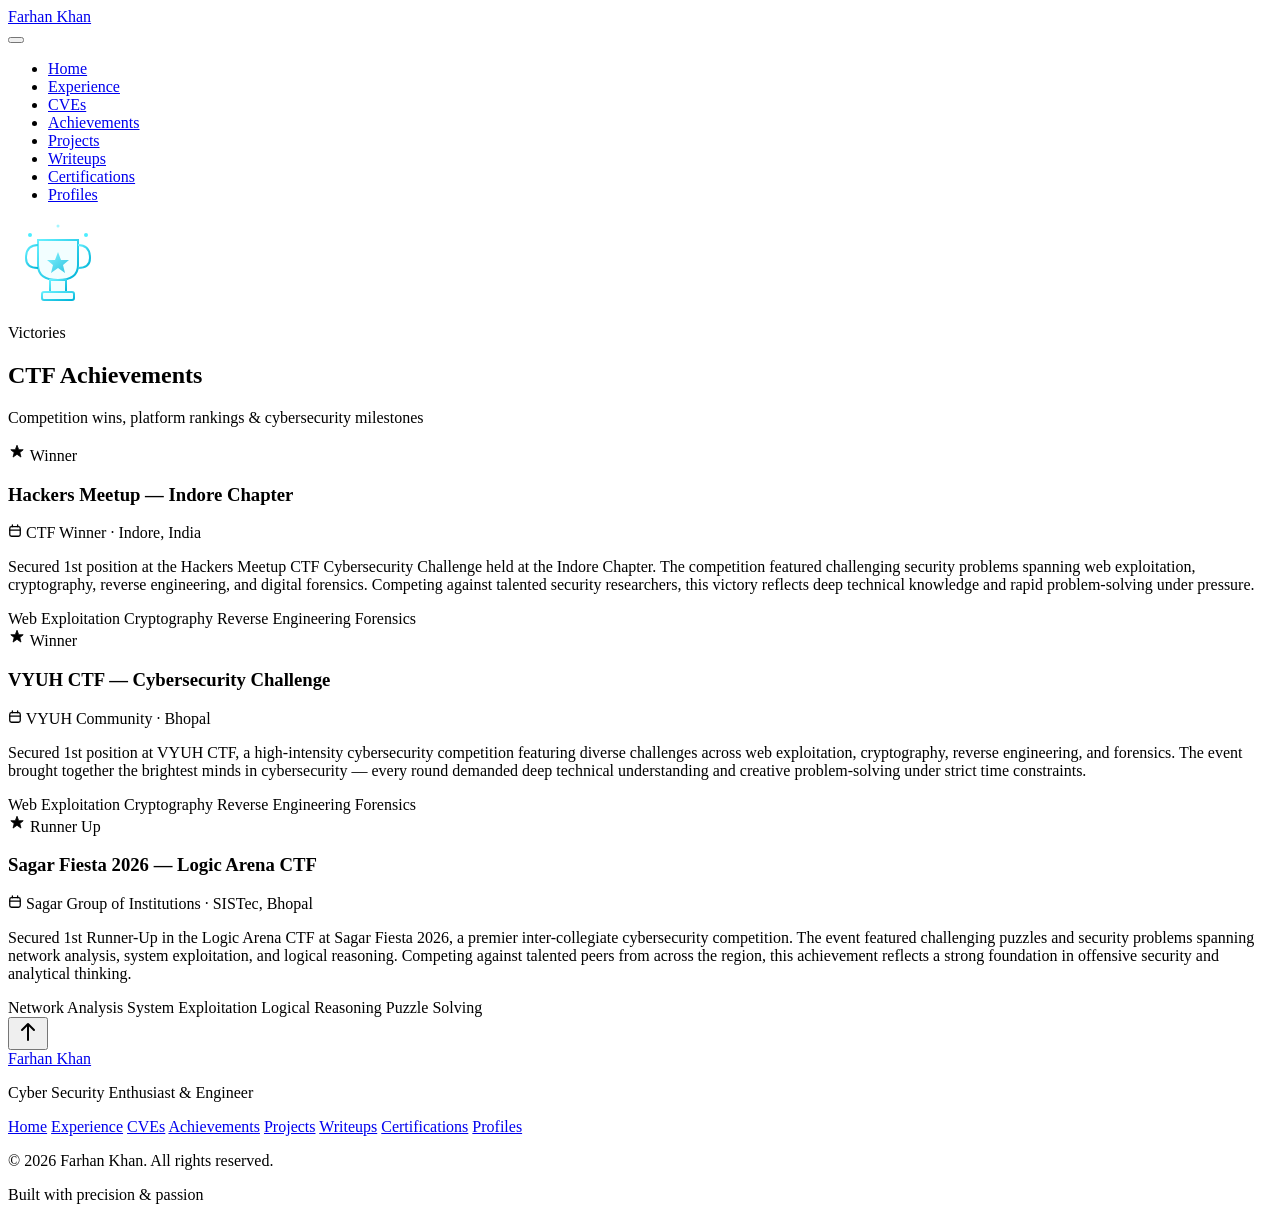
==== pages/achievements/index.html @ 5c95a3a1 "Update index.html" ====
<!DOCTYPE html>
<html lang="en">
<head>
    <meta charset="UTF-8" />
    <meta name="viewport" content="width=device-width, initial-scale=1.0, maximum-scale=1.0, user-scalable=no" />
    <meta http-equiv="X-UA-Compatible" content="IE=edge" />

    <title>CTF Achievements — Farhan Khan | Competition Wins & Rankings</title>

    <meta name="description" content="CTF achievements of Farhan Khan — Winner at Hackers Meetup Indore, Winner at VYUH CTF, 1st Runner-Up at Sagar Fiesta, and Top 1% globally on TryHackMe." />
    <meta name="keywords" content="Farhan Khan CTF, CTF Winner, Hackers Meetup Indore, VYUH CTF, Sagar Fiesta, TryHackMe Top 1%, Capture The Flag, Cybersecurity Competitions" />
    <meta name="author" content="Farhan Khan" />
    <meta name="robots" content="index, follow, max-image-preview:large" />
    <meta name="theme-color" content="#0a0c10" />
    <link rel="canonical" href="https://farhancyber.vercel.app/pages/achievements/index.html" />

    <meta name="google-site-verification" content="HPqX77JCVCDljvpo2hwEBUbDxG0lb0wrPHe-5Ck4r94" />
    <link rel="icon" type="image/x-icon" href="/favicon.ico" />

    <meta property="og:type" content="website" />
    <meta property="og:site_name" content="Farhan Khan — Cyber Security Enthusiast" />
    <meta property="og:locale" content="en_IN" />
    <meta property="og:title" content="CTF Achievements — Farhan Khan" />
    <meta property="og:description" content="Winner at Hackers Meetup Indore. Winner at VYUH CTF. 1st Runner-Up at Sagar Fiesta. Top 1% on TryHackMe." />
    <meta property="og:url" content="https://farhancyber.vercel.app/pages/achievements/index.html" />
    <meta property="og:image" content="https://farhancyber.vercel.app/profiles.gif" />

    <meta name="twitter:card" content="summary_large_image" />
    <meta name="twitter:title" content="CTF Achievements — Farhan Khan" />
    <meta name="twitter:description" content="Multiple CTF wins and Top 1% global ranking on TryHackMe." />
    <meta name="twitter:image" content="https://farhancyber.vercel.app/profiles.gif" />

    <link rel="preconnect" href="https://fonts.googleapis.com" />
    <link rel="preconnect" href="https://fonts.gstatic.com" crossorigin />
    <link href="https://fonts.googleapis.com/css2?family=Inter:ital,opsz,wght@0,14..32,100..900;1,14..32,100..900&family=Orbitron:wght@400;500;600;700;800;900&display=swap" rel="stylesheet" />

    <script type="application/ld+json">
    {
      "@context": "https://schema.org",
      "@type": "Person",
      "name": "Farhan Khan",
      "url": "https://farhancyber.vercel.app/",
      "award": [
        "Winner — Hackers Meetup Indore CTF",
        "Winner — VYUH CTF",
        "1st Runner-Up — Sagar Fiesta Logic Arena CTF",
        "Top 1% globally — TryHackMe"
      ]
    }
    </script>

    <link rel="stylesheet" href="style.css" />
</head>
<body>

    <nav class="navbar" role="navigation" aria-label="Main navigation">
        <div class="nav-container">
            <div class="nav-brand">
                <a href="../../index.html"><span>Farhan Khan</span></a>
            </div>

            <button class="nav-toggle" aria-label="Toggle navigation menu" aria-expanded="false">
                <span class="hamburger-line"></span>
                <span class="hamburger-line"></span>
                <span class="hamburger-line"></span>
            </button>

            <ul class="nav-links">
                <li><a href="../../index.html">Home</a></li>
                <li><a href="../experience/index.html">Experience</a></li>
                <li><a href="../cves/index.html">CVEs</a></li>
                <li><a href="../achievements/index.html" class="active">Achievements</a></li>
                <li><a href="../projects/index.html">Projects</a></li>
                <li><a href="../writeups/index.html">Writeups</a></li>
                <li><a href="../certifications/index.html">Certifications</a></li>
                <li><a href="../profiles/index.html">Profiles</a></li>
            </ul>
        </div>
    </nav>

    <main>
        <section class="section achievements-page-section" id="achievementsTop">
            <div class="wavy-background">
                <div class="wave wave-1"></div>
                <div class="wave wave-2"></div>
                <div class="wave wave-3"></div>
                <div class="wave wave-4"></div>
                <div class="wave wave-5"></div>
            </div>

            <div class="particles-container">
                <div class="particle p1"></div>
                <div class="particle p2"></div>
                <div class="particle p3"></div>
                <div class="particle p4"></div>
                <div class="particle p5"></div>
                <div class="particle p6"></div>
            </div>

            <div class="grid-overlay"></div>

            <div class="container">
                <div class="achievements-hero">
                    <div class="hero-icon-wrap">
                        <svg width="100" height="100" viewBox="0 0 100 100" fill="none">
                            <defs>
                                <linearGradient id="trophyGrad" x1="0%" y1="0%" x2="100%" y2="100%">
                                    <stop offset="0%" stop-color="#66f0ff"/>
                                    <stop offset="100%" stop-color="#00b4d8"/>
                                </linearGradient>
                            </defs>

                            <path d="M30 20 L30 45 Q30 60 50 60 Q70 60 70 45 L70 20 Z"
                                  stroke="url(#trophyGrad)" stroke-width="2" fill="rgba(0,229,255,0.05)"/>

                            <path d="M30 25 Q18 25 18 38 Q18 48 30 48" stroke="url(#trophyGrad)" stroke-width="2" fill="none"/>
                            <path d="M70 25 Q82 25 82 38 Q82 48 70 48" stroke="url(#trophyGrad)" stroke-width="2" fill="none"/>

                            <rect x="42" y="60" width="16" height="12" stroke="url(#trophyGrad)" stroke-width="2" fill="rgba(0,229,255,0.05)"/>
                            <rect x="34" y="72" width="32" height="8" rx="2" stroke="url(#trophyGrad)" stroke-width="2" fill="rgba(0,229,255,0.05)"/>

                            <path d="M50 32 L53 40 L61 40 L55 45 L57 53 L50 48 L43 53 L45 45 L39 40 L47 40 Z"
                                  fill="url(#trophyGrad)" opacity="0.8"/>

                            <circle cx="22" cy="15" r="2" fill="#00e5ff" opacity="0.7"/>
                            <circle cx="78" cy="15" r="2" fill="#00e5ff" opacity="0.7"/>
                            <circle cx="50" cy="6" r="1.5" fill="#66f0ff" opacity="0.6"/>
                        </svg>
                        <div class="hero-ring"></div>
                        <div class="hero-ring hero-ring-2"></div>
                    </div>
                </div>

                <div class="section-header reveal-on-scroll">
                    <span class="section-tag">Victories</span>
                    <h2>CTF Achievements</h2>
                    <p>Competition wins, platform rankings &amp; cybersecurity milestones</p>
                </div>

                <div class="achievements-list">

                    <div class="achievement-card reveal-achievement">
                        <div class="card-orb"></div>

                        <div class="achievement-content">
                            <div class="rank-badge-inline">
                                <svg width="18" height="18" viewBox="0 0 32 32" fill="none">
                                    <path d="M16 4L19 12L27 12L21 17L23 25L16 20L9 25L11 17L5 12L13 12L16 4Z" fill="currentColor" stroke="currentColor" stroke-width="1.5"/>
                                </svg>
                                <span>Winner</span>
                            </div>
                            <h3 class="ach-title">Hackers Meetup — Indore Chapter</h3>
                            <p class="ach-event">
                                <svg width="14" height="14" viewBox="0 0 16 16" fill="none">
                                    <rect x="2" y="3" width="12" height="11" rx="2" stroke="currentColor" stroke-width="1.5"/>
                                    <path d="M5 1V3M11 1V3M2 7H14" stroke="currentColor" stroke-width="1.5" stroke-linecap="round"/>
                                </svg>
                                CTF Winner · Indore, India
                            </p>
                            <p class="ach-description">
                                Secured 1st position at the Hackers Meetup CTF Cybersecurity Challenge held at the Indore Chapter. The competition featured challenging security problems spanning web exploitation, cryptography, reverse engineering, and digital forensics. Competing against talented security researchers, this victory reflects deep technical knowledge and rapid problem-solving under pressure.
                            </p>
                            <div class="ach-tags">
                                <span>Web Exploitation</span>
                                <span>Cryptography</span>
                                <span>Reverse Engineering</span>
                                <span>Forensics</span>
                            </div>
                        </div>

                        <div class="ach-glow"></div>
                    </div>

                    <div class="achievement-card reveal-achievement">
                        <div class="card-orb"></div>

                        <div class="achievement-content">
                            <div class="rank-badge-inline">
                                <svg width="18" height="18" viewBox="0 0 32 32" fill="none">
                                    <path d="M16 4L19 12L27 12L21 17L23 25L16 20L9 25L11 17L5 12L13 12L16 4Z" fill="currentColor" stroke="currentColor" stroke-width="1.5"/>
                                </svg>
                                <span>Winner</span>
                            </div>
                            <h3 class="ach-title">VYUH CTF — Cybersecurity Challenge</h3>
                            <p class="ach-event">
                                <svg width="14" height="14" viewBox="0 0 16 16" fill="none">
                                    <rect x="2" y="3" width="12" height="11" rx="2" stroke="currentColor" stroke-width="1.5"/>
                                    <path d="M5 1V3M11 1V3M2 7H14" stroke="currentColor" stroke-width="1.5" stroke-linecap="round"/>
                                </svg>
                                VYUH Community · Bhopal
                            </p>
                            <p class="ach-description">
                                Secured 1st position at VYUH CTF, a high-intensity cybersecurity competition featuring diverse challenges across web exploitation, cryptography, reverse engineering, and forensics. The event brought together the brightest minds in cybersecurity — every round demanded deep technical understanding and creative problem-solving under strict time constraints.
                            </p>
                            <div class="ach-tags">
                                <span>Web Exploitation</span>
                                <span>Cryptography</span>
                                <span>Reverse Engineering</span>
                                <span>Forensics</span>
                            </div>
                        </div>

                        <div class="ach-glow"></div>
                    </div>

                    <div class="achievement-card reveal-achievement">
                        <div class="card-orb"></div>

                        <div class="achievement-content">
                            <div class="rank-badge-inline">
                                <svg width="18" height="18" viewBox="0 0 32 32" fill="none">
                                    <path d="M16 4L19 12L27 12L21 17L23 25L16 20L9 25L11 17L5 12L13 12L16 4Z" fill="currentColor" stroke="currentColor" stroke-width="1.5"/>
                                </svg>
                                <span>Runner Up</span>
                            </div>
                            <h3 class="ach-title">Sagar Fiesta 2026 — Logic Arena CTF</h3>
                            <p class="ach-event">
                                <svg width="14" height="14" viewBox="0 0 16 16" fill="none">
                                    <rect x="2" y="3" width="12" height="11" rx="2" stroke="currentColor" stroke-width="1.5"/>
                                    <path d="M5 1V3M11 1V3M2 7H14" stroke="currentColor" stroke-width="1.5" stroke-linecap="round"/>
                                </svg>
                                Sagar Group of Institutions · SISTec, Bhopal
                            </p>
                            <p class="ach-description">
                                Secured 1st Runner-Up in the Logic Arena CTF at Sagar Fiesta 2026, a premier inter-collegiate cybersecurity competition. The event featured challenging puzzles and security problems spanning network analysis, system exploitation, and logical reasoning. Competing against talented peers from across the region, this achievement reflects a strong foundation in offensive security and analytical thinking.
                            </p>
                            <div class="ach-tags">
                                <span>Network Analysis</span>
                                <span>System Exploitation</span>
                                <span>Logical Reasoning</span>
                                <span>Puzzle Solving</span>
                            </div>
                        </div>

                        <div class="ach-glow"></div>
                    </div>

                </div>
            </div>
        </section>
    </main>

    <button class="back-to-top" id="backToTop" aria-label="Back to top">
        <svg width="24" height="24" viewBox="0 0 24 24" fill="none">
            <path d="M12 4L12 20M12 4L6 10M12 4L18 10" stroke="currentColor" stroke-width="2" stroke-linecap="round" stroke-linejoin="round"/>
        </svg>
    </button>

    <footer class="footer">
        <div class="container">
            <div class="footer-content">
                <div class="footer-brand">
                    <a href="../../index.html"><span>Farhan Khan</span></a>
                    <p>Cyber Security Enthusiast &amp; Engineer</p>
                </div>

                <nav class="footer-nav" aria-label="Footer navigation">
                    <a href="../../index.html">Home</a>
                    <a href="../experience/index.html">Experience</a>
                    <a href="../cves/index.html">CVEs</a>
                    <a href="../achievements/index.html">Achievements</a>
                    <a href="../projects/index.html">Projects</a>
                    <a href="../writeups/index.html">Writeups</a>
                    <a href="../certifications/index.html">Certifications</a>
                    <a href="../profiles/index.html">Profiles</a>
                </nav>

                <div class="footer-bottom">
                    <p>&copy; 2026 Farhan Khan. All rights reserved.</p>
                    <p>Built with precision &amp; passion</p>
                </div>
            </div>
        </div>
    </footer>

    <script src="script.js"></script>
</body>
</html>
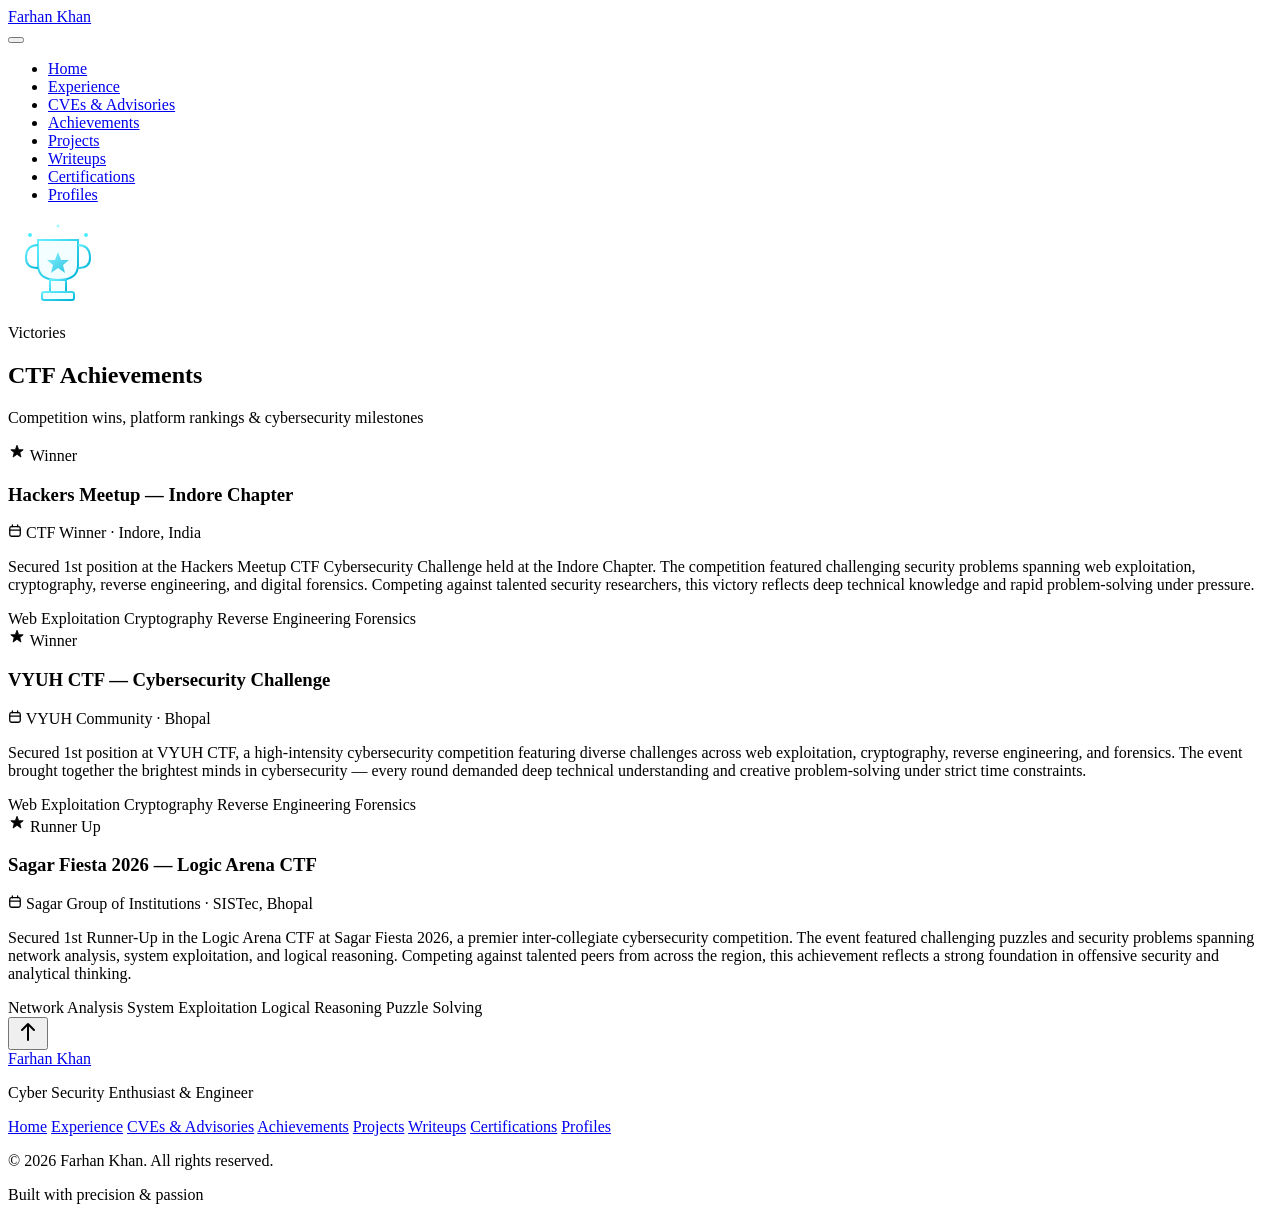
==== commit b9c37472: "Update index.html" ====
--- a/pages/achievements/index.html
+++ b/pages/achievements/index.html
@@ -68,7 +68,7 @@
             <ul class="nav-links">
                 <li><a href="../../index.html">Home</a></li>
                 <li><a href="../experience/index.html">Experience</a></li>
-                <li><a href="../cves/index.html">CVEs</a></li>
+                <li><a href="../cves/index.html">CVEs &amp; Advisories</a></li>
                 <li><a href="../achievements/index.html" class="active">Achievements</a></li>
                 <li><a href="../projects/index.html">Projects</a></li>
                 <li><a href="../writeups/index.html">Writeups</a></li>
@@ -257,7 +257,7 @@
                 <nav class="footer-nav" aria-label="Footer navigation">
                     <a href="../../index.html">Home</a>
                     <a href="../experience/index.html">Experience</a>
-                    <a href="../cves/index.html">CVEs</a>
+                    <a href="../cves/index.html">CVEs &amp; Advisories</a>
                     <a href="../achievements/index.html">Achievements</a>
                     <a href="../projects/index.html">Projects</a>
                     <a href="../writeups/index.html">Writeups</a>
@@ -275,4 +275,4 @@
 
     <script src="script.js"></script>
 </body>
-</html>
+</html>
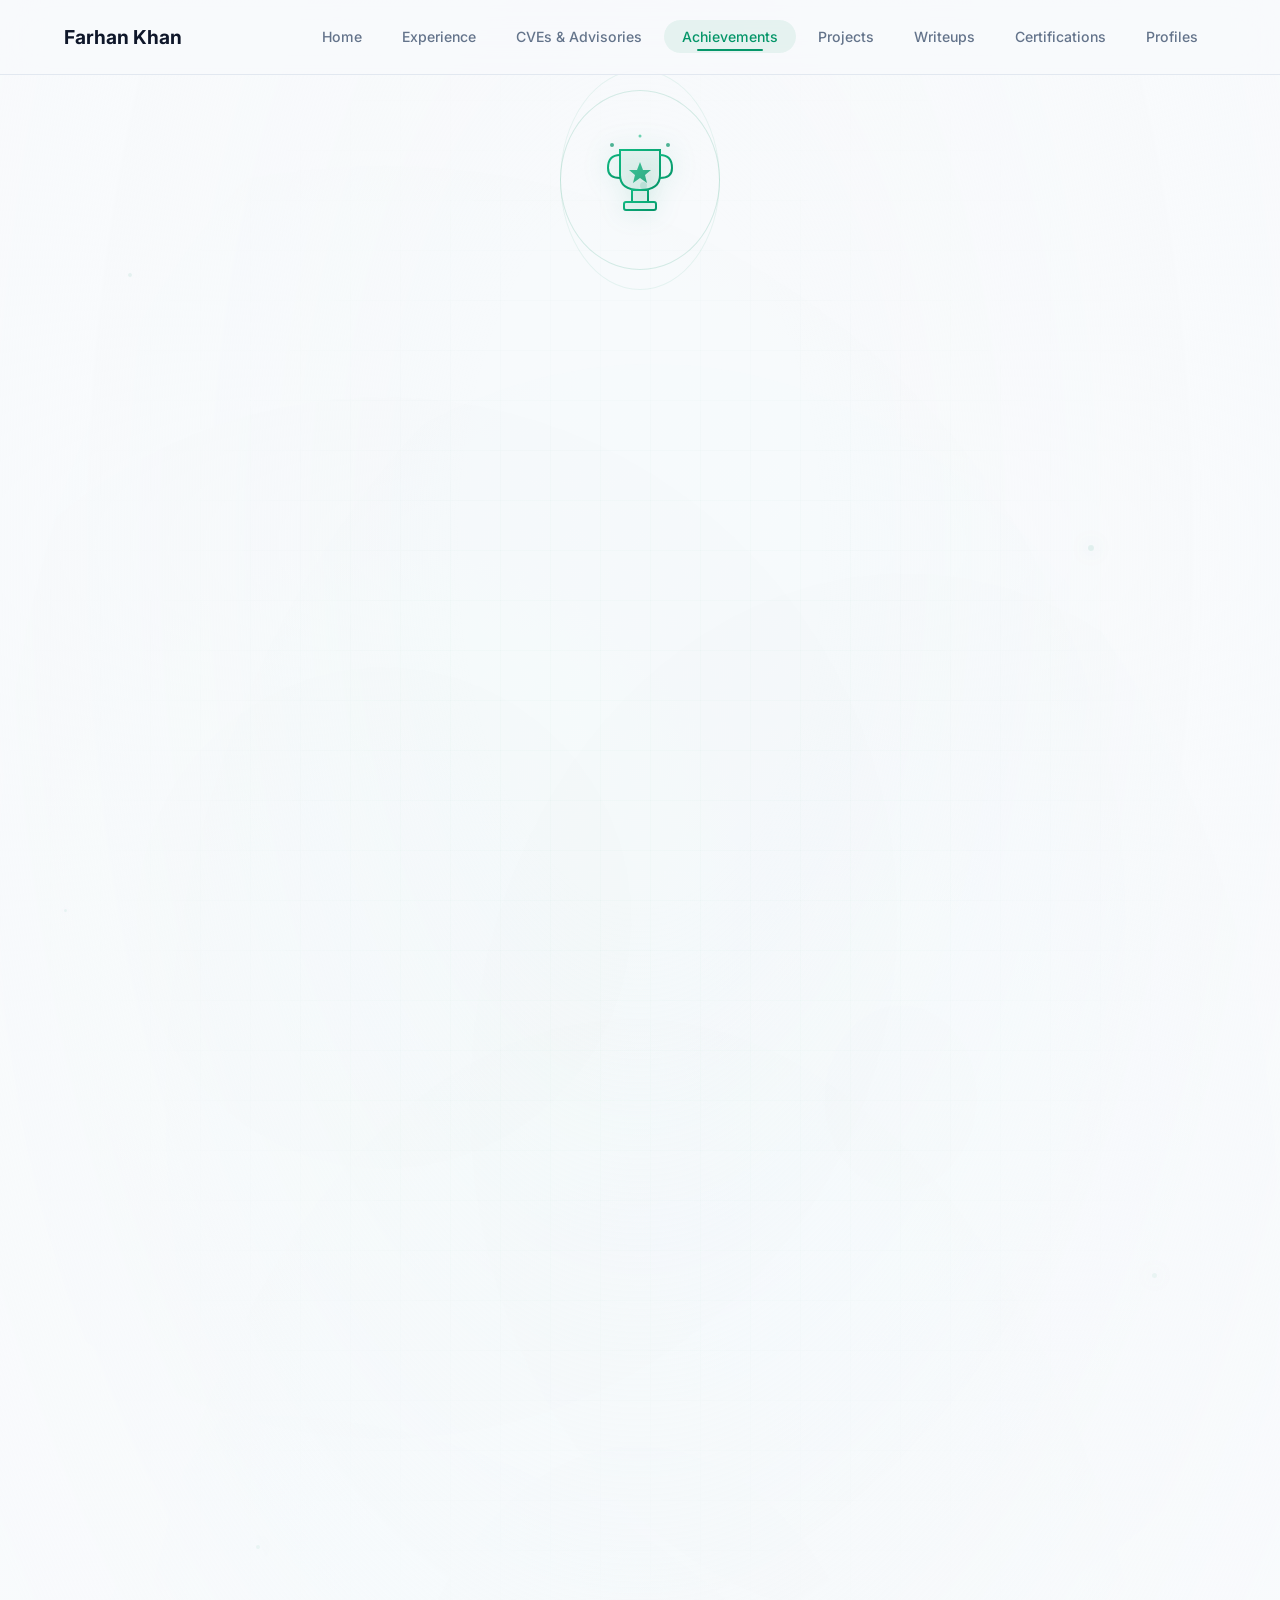
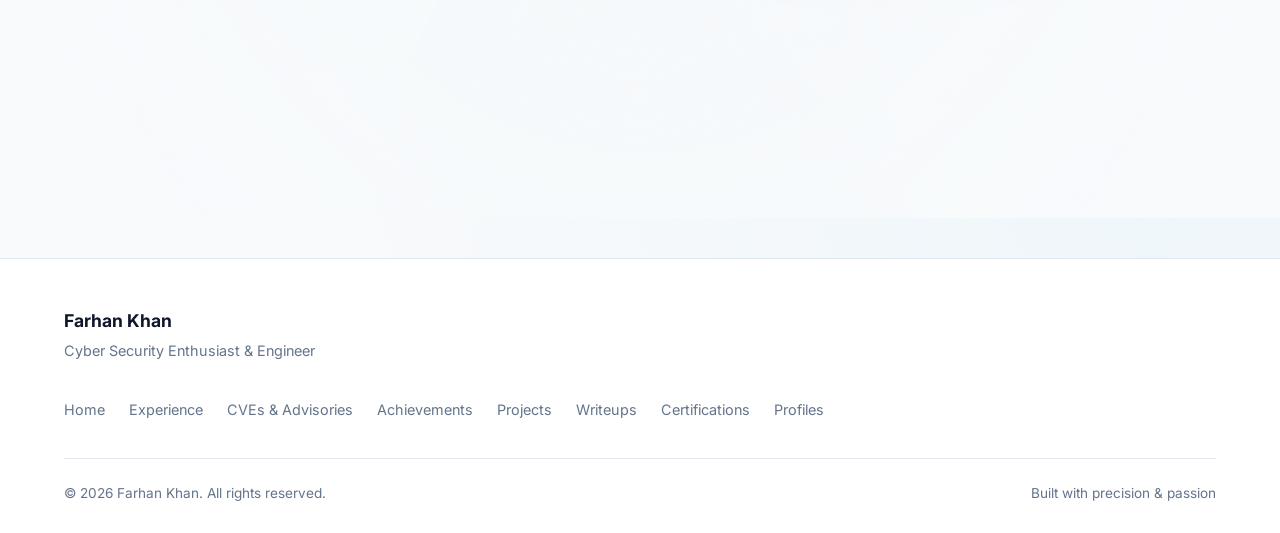
==== commit 023c94d3: "Update index.html" ====
--- a/pages/achievements/index.html
+++ b/pages/achievements/index.html
@@ -11,7 +11,7 @@
     <meta name="keywords" content="Farhan Khan CTF, CTF Winner, Hackers Meetup Indore, VYUH CTF, Sagar Fiesta, TryHackMe Top 1%, Capture The Flag, Cybersecurity Competitions" />
     <meta name="author" content="Farhan Khan" />
     <meta name="robots" content="index, follow, max-image-preview:large" />
-    <meta name="theme-color" content="#0a0c10" />
+    <meta name="theme-color" content="#f8fafc" />
     <link rel="canonical" href="https://farhancyber.vercel.app/pages/achievements/index.html" />
 
     <meta name="google-site-verification" content="HPqX77JCVCDljvpo2hwEBUbDxG0lb0wrPHe-5Ck4r94" />
@@ -105,26 +105,26 @@
                         <svg width="100" height="100" viewBox="0 0 100 100" fill="none">
                             <defs>
                                 <linearGradient id="trophyGrad" x1="0%" y1="0%" x2="100%" y2="100%">
-                                    <stop offset="0%" stop-color="#66f0ff"/>
-                                    <stop offset="100%" stop-color="#00b4d8"/>
+                                    <stop offset="0%" stop-color="#10b981"/>
+                                    <stop offset="100%" stop-color="#059669"/>
                                 </linearGradient>
                             </defs>
 
                             <path d="M30 20 L30 45 Q30 60 50 60 Q70 60 70 45 L70 20 Z"
-                                  stroke="url(#trophyGrad)" stroke-width="2" fill="rgba(0,229,255,0.05)"/>
+                                  stroke="url(#trophyGrad)" stroke-width="2" fill="rgba(5,150,105,0.05)"/>
 
                             <path d="M30 25 Q18 25 18 38 Q18 48 30 48" stroke="url(#trophyGrad)" stroke-width="2" fill="none"/>
                             <path d="M70 25 Q82 25 82 38 Q82 48 70 48" stroke="url(#trophyGrad)" stroke-width="2" fill="none"/>
 
-                            <rect x="42" y="60" width="16" height="12" stroke="url(#trophyGrad)" stroke-width="2" fill="rgba(0,229,255,0.05)"/>
-                            <rect x="34" y="72" width="32" height="8" rx="2" stroke="url(#trophyGrad)" stroke-width="2" fill="rgba(0,229,255,0.05)"/>
+                            <rect x="42" y="60" width="16" height="12" stroke="url(#trophyGrad)" stroke-width="2" fill="rgba(5,150,105,0.05)"/>
+                            <rect x="34" y="72" width="32" height="8" rx="2" stroke="url(#trophyGrad)" stroke-width="2" fill="rgba(5,150,105,0.05)"/>
 
                             <path d="M50 32 L53 40 L61 40 L55 45 L57 53 L50 48 L43 53 L45 45 L39 40 L47 40 Z"
                                   fill="url(#trophyGrad)" opacity="0.8"/>
 
-                            <circle cx="22" cy="15" r="2" fill="#00e5ff" opacity="0.7"/>
-                            <circle cx="78" cy="15" r="2" fill="#00e5ff" opacity="0.7"/>
-                            <circle cx="50" cy="6" r="1.5" fill="#66f0ff" opacity="0.6"/>
+                            <circle cx="22" cy="15" r="2" fill="#059669" opacity="0.7"/>
+                            <circle cx="78" cy="15" r="2" fill="#059669" opacity="0.7"/>
+                            <circle cx="50" cy="6" r="1.5" fill="#10b981" opacity="0.6"/>
                         </svg>
                         <div class="hero-ring"></div>
                         <div class="hero-ring hero-ring-2"></div>
@@ -241,9 +241,12 @@
     </main>
 
     <button class="back-to-top" id="backToTop" aria-label="Back to top">
-        <svg width="24" height="24" viewBox="0 0 24 24" fill="none">
-            <path d="M12 4L12 20M12 4L6 10M12 4L18 10" stroke="currentColor" stroke-width="2" stroke-linecap="round" stroke-linejoin="round"/>
-        </svg>
+        <span class="btt-icon">
+            <svg width="22" height="22" viewBox="0 0 24 24" fill="none">
+                <path d="M12 19V5M12 5L5 12M12 5L19 12" stroke="currentColor" stroke-width="2.5" stroke-linecap="round" stroke-linejoin="round"/>
+            </svg>
+        </span>
+        <span class="btt-glow"></span>
     </button>
 
     <footer class="footer">
--- a/pages/achievements/style.css
+++ b/pages/achievements/style.css
@@ -0,0 +1,795 @@
+:root {
+    --color-primary: #059669;
+    --color-primary-dark: #047857;
+    --color-primary-light: #10b981;
+
+    --color-bg: #f8fafc;
+    --color-bg-card: #ffffff;
+    --color-bg-elevated: #f1f5f9;
+
+    --color-text: #0f172a;
+    --color-text-muted: #64748b;
+    --color-text-dim: #94a3b8;
+
+    --color-border: #e2e8f0;
+    --color-border-hover: #059669;
+
+    --font-family: 'Inter', -apple-system, BlinkMacSystemFont, 'Segoe UI', Roboto, sans-serif;
+    --font-display: 'Orbitron', 'Inter', monospace;
+
+    --ease-smooth: cubic-bezier(0.34, 1.56, 0.64, 1);
+    --ease-out-slow: cubic-bezier(0.16, 1, 0.3, 1);
+    --ease-out-smooth: cubic-bezier(0.25, 0.46, 0.45, 0.94);
+
+    --duration-slow: 1s;
+    --duration-medium: 0.6s;
+
+    --shadow-card: 0 2px 12px rgba(15, 23, 42, 0.04);
+    --shadow-hover: 0 12px 56px rgba(5, 150, 105, 0.12);
+}
+
+html, body {
+    overflow-x: hidden !important;
+    width: 100% !important;
+    max-width: 100% !important;
+    position: relative;
+}
+
+* { margin: 0; padding: 0; box-sizing: border-box; max-width: 100%; }
+*:focus { outline: none; }
+*:focus-visible { outline: 2px solid var(--color-primary); outline-offset: 2px; }
+*:active, *:focus, *:visited,
+a:active, a:focus, button:active, button:focus {
+    -webkit-tap-highlight-color: transparent !important;
+    outline: none !important;
+}
+
+html { scroll-behavior: smooth; scroll-padding-top: 80px; }
+
+body {
+    font-family: var(--font-family);
+    background: var(--color-bg);
+    color: var(--color-text);
+    line-height: 1.6;
+    -webkit-font-smoothing: antialiased;
+    -moz-osx-font-smoothing: grayscale;
+    overflow-x: hidden !important;
+    width: 100% !important;
+    max-width: 100vw !important;
+    background-image:
+        radial-gradient(ellipse at 10% 20%, rgba(5, 150, 105, 0.04) 0%, transparent 50%),
+        radial-gradient(ellipse at 90% 80%, rgba(8, 145, 178, 0.04) 0%, transparent 50%);
+}
+
+::selection { background: var(--color-primary); color: #ffffff; }
+
+::-webkit-scrollbar { width: 8px; height: 8px; }
+::-webkit-scrollbar-track { background: var(--color-bg); }
+::-webkit-scrollbar-thumb { background: var(--color-primary); border-radius: 4px; }
+::-webkit-scrollbar-thumb:hover { background: var(--color-primary-dark); }
+
+.achievements-page-section {
+    position: relative;
+    padding-top: 130px;
+    min-height: 100vh;
+    overflow: hidden;
+    background: var(--color-bg);
+}
+
+.wavy-background {
+    position: absolute;
+    inset: 0;
+    pointer-events: none;
+    z-index: 0;
+    overflow: hidden;
+}
+
+.wave {
+    position: absolute;
+    width: 200%;
+    height: 100%;
+    opacity: 0.15;
+    border-radius: 50%;
+    animation: waveFloat 25s ease-in-out infinite;
+    will-change: transform;
+}
+
+.wave-1 { top: 0%; background: radial-gradient(ellipse at 30% 50%, rgba(5, 150, 105, 0.08), transparent 60%); animation-duration: 22s; transform: rotate(-2deg); }
+.wave-2 { top: 20%; background: radial-gradient(ellipse at 70% 40%, rgba(8, 145, 178, 0.06), transparent 60%); animation-duration: 28s; animation-delay: -6s; transform: rotate(1.5deg); }
+.wave-3 { top: 45%; background: radial-gradient(ellipse at 50% 60%, rgba(5, 150, 105, 0.05), transparent 60%); animation-duration: 20s; animation-delay: -12s; transform: rotate(-1deg); }
+.wave-4 { top: 65%; background: radial-gradient(ellipse at 20% 70%, rgba(8, 145, 178, 0.04), transparent 60%); animation-duration: 26s; animation-delay: -18s; transform: rotate(2deg); }
+.wave-5 { top: 85%; background: radial-gradient(ellipse at 80% 80%, rgba(5, 150, 105, 0.03), transparent 60%); animation-duration: 30s; animation-delay: -24s; transform: rotate(-1.5deg); }
+
+@keyframes waveFloat {
+    0%, 100% { transform: translateX(0) scaleY(1); opacity: 0.12; }
+    25% { transform: translateX(-15%) scaleY(1.03); opacity: 0.18; }
+    50% { transform: translateX(-30%) scaleY(1); opacity: 0.12; }
+    75% { transform: translateX(-15%) scaleY(0.97); opacity: 0.08; }
+}
+
+.particles-container {
+    position: absolute;
+    inset: 0;
+    pointer-events: none;
+    z-index: 0;
+    overflow: hidden;
+}
+
+.particle {
+    position: absolute;
+    border-radius: 50%;
+    background: rgba(5, 150, 105, 0.15);
+    box-shadow: 0 0 20px rgba(5, 150, 105, 0.3);
+    animation: particleFloat 20s ease-in-out infinite;
+    will-change: transform;
+}
+
+.p1 { width: 4px; height: 4px; top: 15%; left: 10%; animation-duration: 18s; }
+.p2 { width: 6px; height: 6px; top: 30%; left: 85%; animation-duration: 22s; animation-delay: -4s; }
+.p3 { width: 3px; height: 3px; top: 50%; left: 5%; animation-duration: 14s; animation-delay: -8s; }
+.p4 { width: 5px; height: 5px; top: 70%; left: 90%; animation-duration: 20s; animation-delay: -12s; }
+.p5 { width: 4px; height: 4px; top: 85%; left: 20%; animation-duration: 16s; animation-delay: -2s; }
+.p6 { width: 7px; height: 7px; top: 10%; left: 50%; animation-duration: 24s; animation-delay: -6s; }
+
+@keyframes particleFloat {
+    0%, 100% { transform: translate(0, 0) scale(1); opacity: 0.3; }
+    25% { transform: translate(30px, -40px) scale(1.2); opacity: 0.6; }
+    50% { transform: translate(-20px, -80px) scale(0.8); opacity: 0.2; }
+    75% { transform: translate(40px, -30px) scale(1.1); opacity: 0.5; }
+}
+
+.grid-overlay {
+    position: absolute;
+    inset: 0;
+    background-image:
+        linear-gradient(rgba(5, 150, 105, 0.03) 1px, transparent 1px),
+        linear-gradient(90deg, rgba(5, 150, 105, 0.03) 1px, transparent 1px);
+    background-size: 50px 50px;
+    pointer-events: none;
+    z-index: 0;
+    opacity: 0.6;
+    mask-image: radial-gradient(ellipse at center, black 30%, transparent 80%);
+    -webkit-mask-image: radial-gradient(ellipse at center, black 30%, transparent 80%);
+}
+
+.achievements-page-section::after {
+    content: '';
+    position: absolute;
+    inset: 0;
+    background: radial-gradient(ellipse at 50% 30%, transparent 20%, rgba(248, 250, 252, 0.85) 90%);
+    pointer-events: none;
+    z-index: 0;
+}
+
+.container {
+    max-width: 1200px;
+    margin: 0 auto;
+    padding: 0 24px;
+    width: 100%;
+    position: relative;
+    z-index: 1;
+}
+
+.section {
+    padding: 100px 0;
+    width: 100%;
+    position: relative;
+}
+
+.section-header { text-align: center; margin-bottom: 60px; }
+
+.section-tag {
+    display: inline-block;
+    font-family: var(--font-display);
+    font-size: 0.75rem;
+    font-weight: 700;
+    text-transform: uppercase;
+    letter-spacing: 4px;
+    color: var(--color-primary);
+    background: rgba(5, 150, 105, 0.08);
+    padding: 8px 24px;
+    border-radius: 50px;
+    margin-bottom: 16px;
+    border: 1px solid rgba(5, 150, 105, 0.2);
+    position: relative;
+    overflow: hidden;
+}
+
+.section-tag::before {
+    content: '';
+    position: absolute;
+    top: -50%; left: -50%;
+    width: 200%; height: 200%;
+    background: radial-gradient(circle, rgba(5, 150, 105, 0.1), transparent 70%);
+    animation: tagPulse 3s ease-in-out infinite;
+}
+
+@keyframes tagPulse {
+    0%, 100% { transform: scale(1); opacity: 0.5; }
+    50% { transform: scale(1.3); opacity: 1; }
+}
+
+.section-header h2 {
+    font-family: var(--font-display);
+    font-size: 3.2rem;
+    font-weight: 800;
+    letter-spacing: -0.02em;
+    margin-bottom: 12px;
+    background: linear-gradient(135deg, #0f172a 0%, #059669 100%);
+    -webkit-background-clip: text;
+    -webkit-text-fill-color: transparent;
+    background-clip: text;
+}
+
+.section-header p {
+    color: var(--color-text-muted);
+    font-size: 1.15rem;
+    max-width: 640px;
+    margin: 0 auto;
+}
+
+.achievements-hero {
+    display: flex;
+    justify-content: center;
+    margin-bottom: 40px;
+}
+
+.hero-icon-wrap {
+    position: relative;
+    width: 160px;
+    height: 160px;
+    display: flex;
+    align-items: center;
+    justify-content: center;
+    animation: heroFloat 6s ease-in-out infinite;
+    will-change: transform;
+}
+
+@keyframes heroFloat {
+    0%, 100% { transform: translateY(0) rotate(0deg); }
+    50% { transform: translateY(-15px) rotate(3deg); }
+}
+
+.hero-icon-wrap svg {
+    display: block;
+    filter: drop-shadow(0 0 12px rgba(5, 150, 105, 0.3));
+}
+
+.hero-ring {
+    position: absolute;
+    top: 50%; left: 50%;
+    width: 180px; height: 180px;
+    border: 1px solid rgba(5, 150, 105, 0.15);
+    border-radius: 50%;
+    transform: translate(-50%, -50%);
+    animation: ringPulse 4s ease-in-out infinite;
+    pointer-events: none;
+}
+
+.hero-ring-2 {
+    width: 220px; height: 220px;
+    border-color: rgba(5, 150, 105, 0.08);
+    animation-delay: -2s;
+}
+
+@keyframes ringPulse {
+    0%, 100% { transform: translate(-50%, -50%) scale(1); opacity: 0.5; }
+    50% { transform: translate(-50%, -50%) scale(1.15); opacity: 0.1; }
+}
+
+.reveal-on-scroll {
+    opacity: 0;
+    transform: translateY(40px);
+    transition: opacity 1.2s var(--ease-out-smooth), transform 1.2s var(--ease-out-smooth);
+}
+
+.reveal-on-scroll.revealed { opacity: 1; transform: translateY(0); }
+
+.reveal-achievement {
+    opacity: 0;
+    transform: translateY(60px) scale(0.97);
+    transition: opacity 1.4s var(--ease-out-smooth), transform 1.4s var(--ease-out-smooth);
+}
+
+.reveal-achievement.revealed { opacity: 1; transform: translateY(0) scale(1); }
+
+.achievements-list {
+    display: flex;
+    flex-direction: column;
+    gap: 48px;
+    max-width: 1050px;
+    margin: 0 auto;
+    width: 100%;
+}
+
+.achievement-card {
+    position: relative;
+    padding: 40px 44px 40px 48px;
+    background: var(--color-bg-card);
+    border: 1px solid var(--color-border);
+    border-radius: 24px;
+    transition: all var(--duration-slow) var(--ease-out-smooth);
+    overflow: hidden;
+    will-change: transform;
+    box-shadow: var(--shadow-card);
+}
+
+.achievement-card::before {
+    content: '';
+    position: absolute;
+    inset: 0;
+    border-radius: 24px;
+    padding: 1px;
+    background: linear-gradient(
+        135deg,
+        rgba(5, 150, 105, 0.3) 0%,
+        rgba(5, 150, 105, 0.05) 25%,
+        rgba(5, 150, 105, 0.05) 50%,
+        rgba(5, 150, 105, 0.3) 75%,
+        rgba(5, 150, 105, 0.05) 100%
+    );
+    -webkit-mask:
+        linear-gradient(#fff 0 0) content-box,
+        linear-gradient(#fff 0 0);
+    -webkit-mask-composite: xor;
+    mask-composite: exclude;
+    pointer-events: none;
+    opacity: 0.8;
+    transition: opacity var(--duration-medium) ease;
+}
+
+.achievement-card::after {
+    content: '';
+    position: absolute;
+    top: 0;
+    left: 0;
+    width: 3px;
+    height: 100%;
+    background: linear-gradient(to bottom, transparent, var(--color-primary) 30%, var(--color-primary) 70%, transparent);
+    transition: all var(--duration-medium) ease;
+    border-radius: 3px 0 0 3px;
+}
+
+.achievement-card:hover {
+    transform: translateY(-6px);
+    border-color: var(--color-border-hover);
+    box-shadow: var(--shadow-hover);
+}
+
+.achievement-card:hover::before { opacity: 1; }
+
+.achievement-card:hover::after {
+    width: 4px;
+}
+
+.card-orb {
+    position: absolute;
+    top: -80px;
+    right: -80px;
+    width: 240px;
+    height: 240px;
+    border-radius: 50%;
+    background: radial-gradient(circle, rgba(5, 150, 105, 0.06), transparent 70%);
+    pointer-events: none;
+    opacity: 0.5;
+    transition: all var(--duration-slow) var(--ease-out-smooth);
+}
+
+.achievement-card:hover .card-orb {
+    opacity: 0.9;
+    transform: scale(1.15);
+}
+
+.achievement-content {
+    display: flex;
+    flex-direction: column;
+    gap: 14px;
+    position: relative;
+    z-index: 2;
+    min-width: 0;
+}
+
+.rank-badge-inline {
+    display: inline-flex;
+    align-items: center;
+    gap: 8px;
+    width: fit-content;
+    padding: 6px 16px 6px 12px;
+    border-radius: 50px;
+    font-size: 0.72rem;
+    font-weight: 700;
+    letter-spacing: 1.4px;
+    text-transform: uppercase;
+    font-family: var(--font-display);
+    color: var(--color-primary);
+    background: rgba(5, 150, 105, 0.08);
+    border: 1px solid rgba(5, 150, 105, 0.2);
+    transition: all var(--duration-medium) ease;
+}
+
+.rank-badge-inline svg { flex-shrink: 0; }
+
+.achievement-card:hover .rank-badge-inline {
+    transform: translateX(4px);
+    background: rgba(5, 150, 105, 0.12);
+    border-color: rgba(5, 150, 105, 0.4);
+}
+
+.ach-title {
+    position: relative;
+    display: inline-block;
+    font-family: var(--font-display);
+    font-size: 1.4rem;
+    font-weight: 800;
+    color: var(--color-text);
+    line-height: 1.35;
+    transition: color var(--duration-medium) ease;
+    letter-spacing: -0.01em;
+    width: fit-content;
+    max-width: 100%;
+    padding-bottom: 8px;
+    cursor: default;
+}
+
+.ach-title::after {
+    content: '';
+    position: absolute;
+    left: 0;
+    bottom: 0;
+    width: 100%;
+    height: 6px;
+    background-image: url("data:image/svg+xml,%3Csvg xmlns='http://www.w3.org/2000/svg' viewBox='0 0 40 6' preserveAspectRatio='none'%3E%3Cpath d='M0 3 Q5 0 10 3 T20 3 T30 3 T40 3' stroke='%23059669' stroke-width='1.5' fill='none' stroke-linecap='round'/%3E%3C/svg%3E");
+    background-size: 40px 6px;
+    background-repeat: repeat-x;
+    transform: scaleX(0);
+    transform-origin: left center;
+    transition: transform 0.8s var(--ease-out-smooth);
+}
+
+.ach-title:hover { color: var(--color-primary); }
+.ach-title:hover::after { transform: scaleX(1); }
+
+.ach-event {
+    display: flex;
+    align-items: center;
+    gap: 8px;
+    font-size: 0.88rem;
+    color: var(--color-text-muted);
+    font-weight: 500;
+}
+
+.ach-event svg { color: var(--color-primary); flex-shrink: 0; }
+
+.ach-description {
+    font-size: 0.95rem;
+    color: var(--color-text-muted);
+    line-height: 1.85;
+    padding-left: 18px;
+    border-left: 2px solid var(--color-border);
+    transition: all var(--duration-medium) ease;
+}
+
+.achievement-card:hover .ach-description {
+    border-left-color: var(--color-primary);
+    padding-left: 22px;
+}
+
+.ach-tags {
+    display: flex;
+    flex-wrap: wrap;
+    gap: 8px;
+    margin-top: 4px;
+}
+
+.ach-tags span {
+    position: relative;
+    font-size: 0.72rem;
+    font-weight: 500;
+    background: rgba(5, 150, 105, 0.06);
+    color: var(--color-primary);
+    padding: 5px 14px;
+    border-radius: 20px;
+    border: 1px solid rgba(5, 150, 105, 0.1);
+    transition: all var(--duration-medium) var(--ease-out-smooth);
+    cursor: default;
+    overflow: hidden;
+}
+
+.ach-tags span::after {
+    content: '';
+    position: absolute;
+    left: 0;
+    right: 0;
+    bottom: 0;
+    height: 1.5px;
+    background: linear-gradient(90deg, transparent, var(--color-primary), transparent);
+    transform: scaleX(0);
+    transition: transform 0.5s var(--ease-out-smooth);
+}
+
+.ach-tags span:hover {
+    background: rgba(5, 150, 105, 0.12);
+    border-color: var(--color-primary);
+    transform: translateY(-2px);
+}
+
+.ach-tags span:hover::after { transform: scaleX(1); }
+
+.ach-glow {
+    position: absolute;
+    top: -50%;
+    right: -50%;
+    width: 100%;
+    height: 100%;
+    background: radial-gradient(circle, rgba(5, 150, 105, 0.05), transparent 60%);
+    opacity: 0;
+    transition: opacity var(--duration-slow) ease;
+    pointer-events: none;
+    border-radius: 50%;
+}
+
+.achievement-card:hover .ach-glow { opacity: 1; }
+
+.navbar {
+    position: fixed;
+    top: 0; left: 0; right: 0;
+    z-index: 1000;
+    background: rgba(248, 250, 252, 0.85);
+    backdrop-filter: blur(20px) saturate(1.4);
+    border-bottom: 1px solid var(--color-border);
+    transition: all var(--duration-medium) ease;
+    width: 100%;
+    max-width: 100vw;
+}
+
+.navbar.scrolled {
+    background: rgba(255, 255, 255, 0.95);
+    box-shadow: 0 4px 24px rgba(15, 23, 42, 0.06);
+}
+
+.nav-container {
+    max-width: 1200px;
+    margin: 0 auto;
+    padding: 0 24px;
+    display: flex;
+    align-items: center;
+    justify-content: space-between;
+    height: 74px;
+    width: 100%;
+}
+
+.nav-brand a {
+    display: flex;
+    align-items: center;
+    gap: 12px;
+    text-decoration: none;
+    color: var(--color-text);
+    font-weight: 700;
+    font-size: 1.2rem;
+    transition: color var(--duration-medium) ease;
+    white-space: nowrap;
+}
+
+.nav-brand a:hover { color: var(--color-primary); }
+
+.nav-links { display: flex; list-style: none; gap: 4px; }
+
+.nav-links a {
+    color: var(--color-text-muted);
+    text-decoration: none;
+    padding: 8px 18px;
+    border-radius: 50px;
+    font-size: 0.88rem;
+    font-weight: 500;
+    transition: all var(--duration-medium) ease;
+    position: relative;
+    white-space: nowrap;
+}
+
+.nav-links a::after {
+    content: '';
+    position: absolute;
+    bottom: 2px; left: 50%;
+    width: 0; height: 2px;
+    background: var(--color-primary);
+    transition: all var(--duration-medium) ease;
+    transform: translateX(-50%);
+    border-radius: 2px;
+}
+
+.nav-links a:hover { color: var(--color-primary); background: rgba(5, 150, 105, 0.04); }
+.nav-links a:hover::after { width: 50%; }
+.nav-links a.active { color: var(--color-primary); background: rgba(5, 150, 105, 0.08); }
+.nav-links a.active::after { width: 50%; }
+
+.nav-toggle {
+    display: none;
+    flex-direction: column;
+    gap: 5px;
+    background: none;
+    border: none;
+    cursor: pointer;
+    padding: 10px;
+    border-radius: 8px;
+    transition: all var(--duration-medium) ease;
+    flex-shrink: 0;
+}
+
+.nav-toggle:hover { background: rgba(5, 150, 105, 0.04); }
+
+.hamburger-line {
+    width: 26px;
+    height: 2.5px;
+    background: var(--color-text);
+    border-radius: 2px;
+    transition: all var(--duration-medium) ease;
+    transform-origin: center;
+}
+
+.nav-toggle[aria-expanded="true"] .hamburger-line:nth-child(1) {
+    transform: translateY(7.5px) rotate(45deg);
+    background: var(--color-primary);
+}
+
+.nav-toggle[aria-expanded="true"] .hamburger-line:nth-child(2) {
+    opacity: 0;
+    transform: scaleX(0);
+}
+
+.nav-toggle[aria-expanded="true"] .hamburger-line:nth-child(3) {
+    transform: translateY(-7.5px) rotate(-45deg);
+    background: var(--color-primary);
+}
+
+.back-to-top {
+    position: fixed;
+    bottom: 30px;
+    right: 30px;
+    z-index: 999;
+    width: 54px;
+    height: 54px;
+    border-radius: 50%;
+    border: 1px solid var(--color-border);
+    background: #ffffff;
+    backdrop-filter: blur(20px);
+    color: var(--color-text-muted);
+    cursor: pointer;
+    transition: all var(--duration-medium) var(--ease-smooth);
+    display: flex;
+    align-items: center;
+    justify-content: center;
+    opacity: 0;
+    transform: translateY(20px) scale(0.8);
+    pointer-events: none;
+    box-shadow: 0 8px 24px rgba(15, 23, 42, 0.08);
+}
+
+.back-to-top.visible {
+    opacity: 1;
+    transform: translateY(0) scale(1);
+    pointer-events: auto;
+}
+
+.back-to-top:hover {
+    border-color: var(--color-primary);
+    color: var(--color-primary);
+    transform: translateY(-6px) scale(1.1);
+    box-shadow: 0 12px 40px rgba(5, 150, 105, 0.2);
+}
+
+.back-to-top:active { transform: scale(0.9); }
+.back-to-top svg { transition: transform var(--duration-medium) ease; }
+.back-to-top:hover svg { transform: translateY(-4px); }
+
+.footer {
+    border-top: 1px solid var(--color-border);
+    padding: 48px 0 28px;
+    margin-top: 40px;
+    background: var(--color-bg-card);
+    width: 100%;
+    position: relative;
+    z-index: 1;
+}
+
+.footer-content { display: flex; flex-direction: column; gap: 32px; width: 100%; }
+.footer-brand { display: flex; flex-direction: column; gap: 4px; }
+
+.footer-brand a {
+    display: inline-flex;
+    align-items: center;
+    gap: 12px;
+    text-decoration: none;
+    color: var(--color-text);
+    font-weight: 700;
+    font-size: 1.1rem;
+    transition: color var(--duration-medium) ease;
+    width: fit-content;
+}
+
+.footer-brand a:hover { color: var(--color-primary); }
+.footer-brand p { color: var(--color-text-muted); font-size: 0.9rem; }
+.footer-nav { display: flex; flex-wrap: wrap; gap: 8px 24px; }
+
+.footer-nav a {
+    color: var(--color-text-muted);
+    text-decoration: none;
+    font-size: 0.9rem;
+    transition: all var(--duration-medium) ease;
+    padding: 4px 0;
+    border-bottom: 1.5px solid transparent;
+}
+
+.footer-nav a:hover {
+    color: var(--color-primary);
+    border-bottom-color: var(--color-primary);
+    transform: translateY(-1px);
+}
+
+.footer-bottom {
+    display: flex;
+    justify-content: space-between;
+    flex-wrap: wrap;
+    gap: 12px;
+    padding-top: 24px;
+    border-top: 1px solid var(--color-border);
+    width: 100%;
+}
+
+.footer-bottom p { font-size: 0.85rem; color: var(--color-text-muted); }
+
+@media (max-width: 900px) {
+    .achievement-card { padding: 30px 28px; }
+    .ach-title { font-size: 1.2rem; }
+}
+
+@media (max-width: 768px) {
+    .nav-links {
+        display: none;
+        flex-direction: column;
+        position: absolute;
+        top: 74px; left: 0; right: 0;
+        background: rgba(255, 255, 255, 0.98);
+        backdrop-filter: blur(20px);
+        padding: 16px 24px;
+        border-bottom: 1px solid var(--color-border);
+        gap: 2px;
+        width: 100%;
+        box-shadow: 0 8px 24px rgba(15, 23, 42, 0.08);
+    }
+    .nav-links.open { display: flex; }
+    .nav-links a { padding: 14px 18px; width: 100%; border-radius: 8px; white-space: normal; }
+    .nav-links a::after { display: none; }
+    .nav-toggle { display: flex; }
+
+    .section-header h2 { font-size: 2.2rem; }
+    .section-header p { font-size: 1rem; }
+    .achievements-list { gap: 32px; }
+    .achievement-content h3 { font-size: 1.15rem; }
+    .ach-description { font-size: 0.88rem; }
+    .hero-icon-wrap { width: 120px; height: 120px; }
+    .hero-icon-wrap svg { width: 75px; height: 75px; }
+    .hero-ring { width: 140px; height: 140px; }
+    .hero-ring-2 { width: 170px; height: 170px; }
+    .footer-nav { flex-direction: column; gap: 6px; }
+    .footer-bottom { flex-direction: column; text-align: center; }
+    .back-to-top { bottom: 20px; right: 20px; width: 46px; height: 46px; }
+}
+
+@media (max-width: 480px) {
+    .container { padding: 0 14px; }
+    .section { padding: 60px 0; }
+    .achievements-page-section { padding-top: 100px; }
+    .achievement-card { padding: 24px 20px; border-radius: 18px; }
+    .achievement-content h3 { font-size: 1rem; }
+    .ach-event { font-size: 0.8rem; }
+    .ach-description { font-size: 0.85rem; padding-left: 16px; }
+    .rank-badge-inline { font-size: 0.65rem; padding: 5px 12px; }
+    .ach-tags span { font-size: 0.65rem; padding: 4px 10px; }
+    .hero-icon-wrap { width: 100px; height: 100px; }
+    .hero-icon-wrap svg { width: 60px; height: 60px; }
+    .hero-ring { width: 120px; height: 120px; }
+    .hero-ring-2 { width: 145px; height: 145px; }
+    .card-orb { width: 180px; height: 180px; top: -60px; right: -60px; }
+}
+
+img, svg, video, iframe, canvas { max-width: 100%; height: auto; }
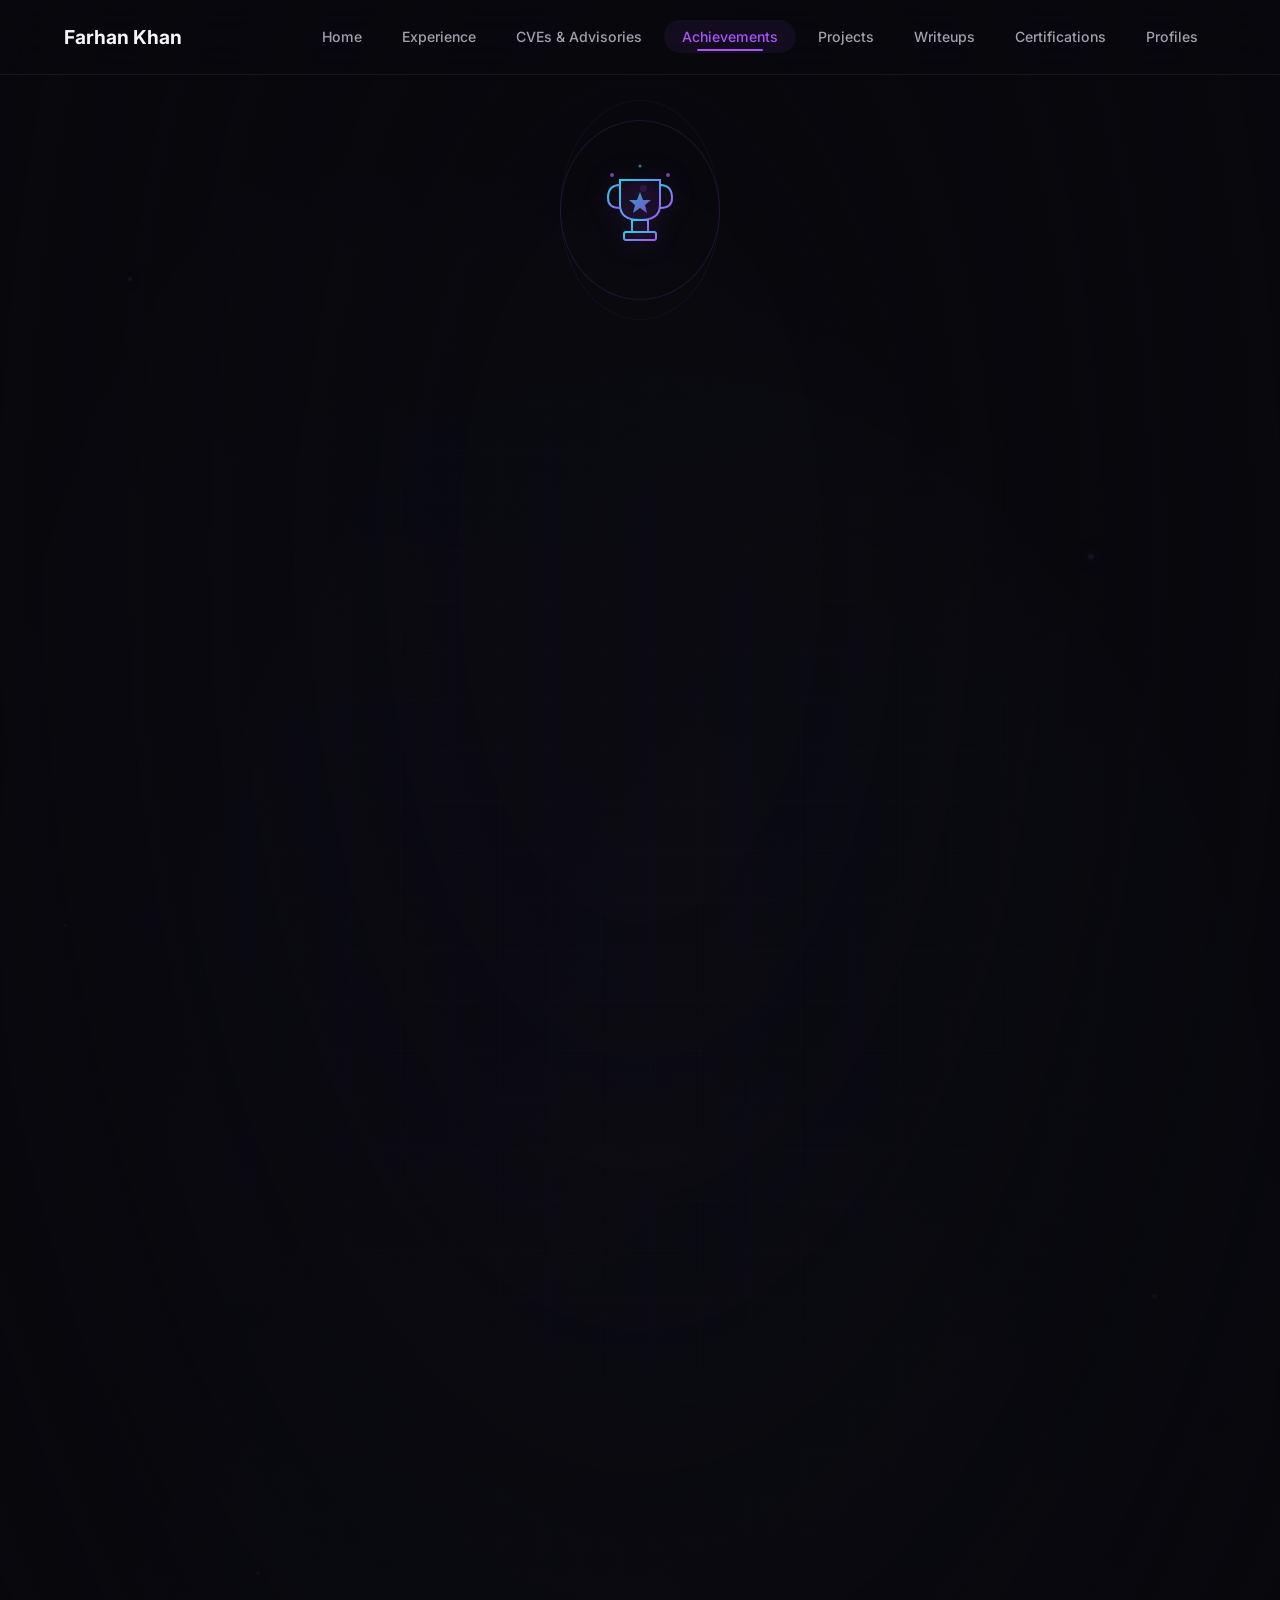
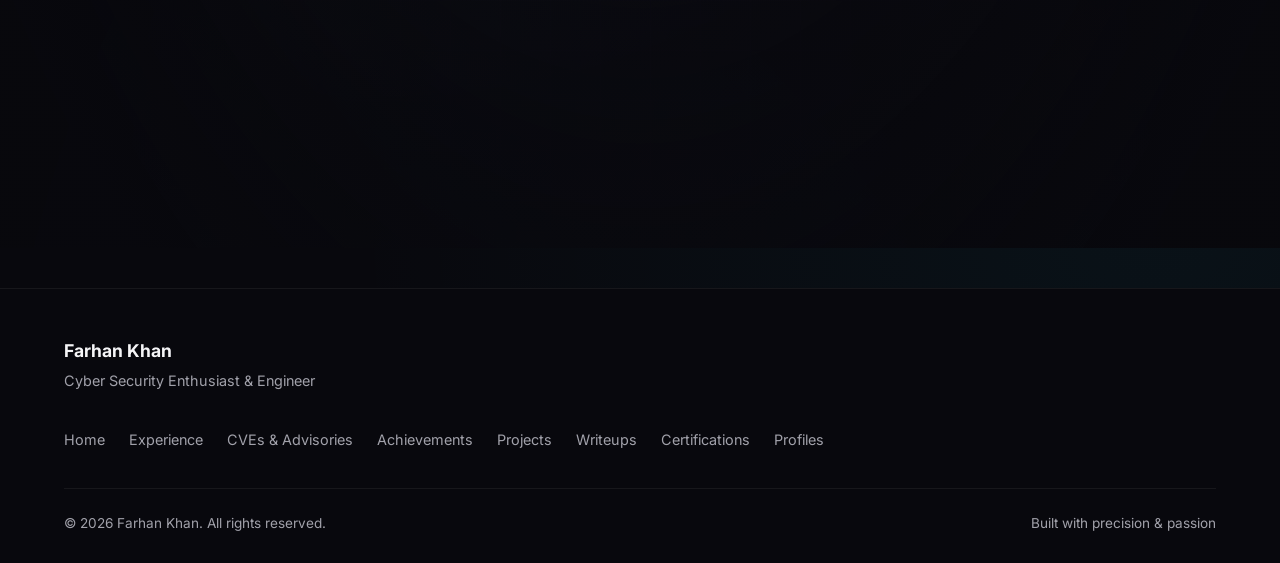
==== commit a231da83: "Update index.html" ====
--- a/pages/achievements/index.html
+++ b/pages/achievements/index.html
@@ -11,7 +11,7 @@
     <meta name="keywords" content="Farhan Khan CTF, CTF Winner, Hackers Meetup Indore, VYUH CTF, Sagar Fiesta, TryHackMe Top 1%, Capture The Flag, Cybersecurity Competitions" />
     <meta name="author" content="Farhan Khan" />
     <meta name="robots" content="index, follow, max-image-preview:large" />
-    <meta name="theme-color" content="#f8fafc" />
+    <meta name="theme-color" content="#08080d" />
     <link rel="canonical" href="https://farhancyber.vercel.app/pages/achievements/index.html" />
 
     <meta name="google-site-verification" content="HPqX77JCVCDljvpo2hwEBUbDxG0lb0wrPHe-5Ck4r94" />
@@ -105,26 +105,26 @@
                         <svg width="100" height="100" viewBox="0 0 100 100" fill="none">
                             <defs>
                                 <linearGradient id="trophyGrad" x1="0%" y1="0%" x2="100%" y2="100%">
-                                    <stop offset="0%" stop-color="#10b981"/>
-                                    <stop offset="100%" stop-color="#059669"/>
+                                    <stop offset="0%" stop-color="#22d3ee"/>
+                                    <stop offset="100%" stop-color="#a855f7"/>
                                 </linearGradient>
                             </defs>
 
                             <path d="M30 20 L30 45 Q30 60 50 60 Q70 60 70 45 L70 20 Z"
-                                  stroke="url(#trophyGrad)" stroke-width="2" fill="rgba(5,150,105,0.05)"/>
+                                  stroke="url(#trophyGrad)" stroke-width="2" fill="rgba(168, 85, 247, 0.05)"/>
 
                             <path d="M30 25 Q18 25 18 38 Q18 48 30 48" stroke="url(#trophyGrad)" stroke-width="2" fill="none"/>
                             <path d="M70 25 Q82 25 82 38 Q82 48 70 48" stroke="url(#trophyGrad)" stroke-width="2" fill="none"/>
 
-                            <rect x="42" y="60" width="16" height="12" stroke="url(#trophyGrad)" stroke-width="2" fill="rgba(5,150,105,0.05)"/>
-                            <rect x="34" y="72" width="32" height="8" rx="2" stroke="url(#trophyGrad)" stroke-width="2" fill="rgba(5,150,105,0.05)"/>
+                            <rect x="42" y="60" width="16" height="12" stroke="url(#trophyGrad)" stroke-width="2" fill="rgba(168, 85, 247, 0.05)"/>
+                            <rect x="34" y="72" width="32" height="8" rx="2" stroke="url(#trophyGrad)" stroke-width="2" fill="rgba(168, 85, 247, 0.05)"/>
 
                             <path d="M50 32 L53 40 L61 40 L55 45 L57 53 L50 48 L43 53 L45 45 L39 40 L47 40 Z"
                                   fill="url(#trophyGrad)" opacity="0.8"/>
 
-                            <circle cx="22" cy="15" r="2" fill="#059669" opacity="0.7"/>
-                            <circle cx="78" cy="15" r="2" fill="#059669" opacity="0.7"/>
-                            <circle cx="50" cy="6" r="1.5" fill="#10b981" opacity="0.6"/>
+                            <circle cx="22" cy="15" r="2" fill="#a855f7" opacity="0.7"/>
+                            <circle cx="78" cy="15" r="2" fill="#a855f7" opacity="0.7"/>
+                            <circle cx="50" cy="6" r="1.5" fill="#22d3ee" opacity="0.6"/>
                         </svg>
                         <div class="hero-ring"></div>
                         <div class="hero-ring hero-ring-2"></div>
@@ -278,4 +278,4 @@
 
     <script src="script.js"></script>
 </body>
-</html>+</html>
--- a/pages/achievements/style.css
+++ b/pages/achievements/style.css
@@ -1,31 +1,37 @@
+/* =========================================================
+   ROOT THEME & BASE (Violet/Cyan)
+   ========================================================= */
 :root {
-    --color-primary: #059669;
-    --color-primary-dark: #047857;
-    --color-primary-light: #10b981;
-
-    --color-bg: #f8fafc;
-    --color-bg-card: #ffffff;
-    --color-bg-elevated: #f1f5f9;
-
-    --color-text: #0f172a;
-    --color-text-muted: #64748b;
-    --color-text-dim: #94a3b8;
-
-    --color-border: #e2e8f0;
-    --color-border-hover: #059669;
+    --color-primary: #a855f7;
+    --color-primary-dark: #9333ea;
+    --color-primary-light: #c084fc;
+    --color-accent: #22d3ee;
+    --color-accent-2: #67e8f9;
+
+    --color-bg: #08080d;
+    --color-bg-card: #0e0e16;
+    --color-bg-elevated: #131320;
+
+    --color-text: #f5f5f7;
+    --color-text-muted: #a1a1aa;
+    --color-text-dim: #71717a;
+
+    --color-border: rgba(255, 255, 255, 0.06);
+    --color-border-hover: #a855f7;
 
     --font-family: 'Inter', -apple-system, BlinkMacSystemFont, 'Segoe UI', Roboto, sans-serif;
     --font-display: 'Orbitron', 'Inter', monospace;
 
-    --ease-smooth: cubic-bezier(0.34, 1.56, 0.64, 1);
-    --ease-out-slow: cubic-bezier(0.16, 1, 0.3, 1);
-    --ease-out-smooth: cubic-bezier(0.25, 0.46, 0.45, 0.94);
-
-    --duration-slow: 1s;
-    --duration-medium: 0.6s;
-
-    --shadow-card: 0 2px 12px rgba(15, 23, 42, 0.04);
-    --shadow-hover: 0 12px 56px rgba(5, 150, 105, 0.12);
+    --transition-bounce: cubic-bezier(0.34, 1.56, 0.64, 1);
+    --transition-slow: 0.7s;
+    --transition-medium: 0.4s;
+
+    --container-width: 1200px;
+    --border-radius: 16px;
+    --border-radius-sm: 8px;
+
+    --shadow-hover: 0 12px 56px rgba(168, 85, 247, 0.15);
+    --shadow-card: 0 2px 12px rgba(0, 0, 0, 0.3);
 }
 
 html, body {
@@ -38,11 +44,7 @@
 * { margin: 0; padding: 0; box-sizing: border-box; max-width: 100%; }
 *:focus { outline: none; }
 *:focus-visible { outline: 2px solid var(--color-primary); outline-offset: 2px; }
-*:active, *:focus, *:visited,
-a:active, a:focus, button:active, button:focus {
-    -webkit-tap-highlight-color: transparent !important;
-    outline: none !important;
-}
+*:active, *:focus, *:visited, a:active, a:focus, button:active, button:focus { -webkit-tap-highlight-color: transparent !important; outline: none !important; }
 
 html { scroll-behavior: smooth; scroll-padding-top: 80px; }
 
@@ -53,714 +55,171 @@
     line-height: 1.6;
     -webkit-font-smoothing: antialiased;
     -moz-osx-font-smoothing: grayscale;
-    overflow-x: hidden !important;
-    width: 100% !important;
-    max-width: 100vw !important;
     background-image:
-        radial-gradient(ellipse at 10% 20%, rgba(5, 150, 105, 0.04) 0%, transparent 50%),
-        radial-gradient(ellipse at 90% 80%, rgba(8, 145, 178, 0.04) 0%, transparent 50%);
+        radial-gradient(ellipse at 10% 20%, rgba(168, 85, 247, 0.05) 0%, transparent 50%),
+        radial-gradient(ellipse at 90% 80%, rgba(34, 211, 238, 0.05) 0%, transparent 50%);
 }
 
 ::selection { background: var(--color-primary); color: #ffffff; }
-
 ::-webkit-scrollbar { width: 8px; height: 8px; }
 ::-webkit-scrollbar-track { background: var(--color-bg); }
 ::-webkit-scrollbar-thumb { background: var(--color-primary); border-radius: 4px; }
 ::-webkit-scrollbar-thumb:hover { background: var(--color-primary-dark); }
 
-.achievements-page-section {
-    position: relative;
-    padding-top: 130px;
-    min-height: 100vh;
-    overflow: hidden;
-    background: var(--color-bg);
-}
-
-.wavy-background {
-    position: absolute;
-    inset: 0;
-    pointer-events: none;
-    z-index: 0;
-    overflow: hidden;
-}
-
-.wave {
-    position: absolute;
-    width: 200%;
-    height: 100%;
-    opacity: 0.15;
-    border-radius: 50%;
-    animation: waveFloat 25s ease-in-out infinite;
-    will-change: transform;
-}
-
-.wave-1 { top: 0%; background: radial-gradient(ellipse at 30% 50%, rgba(5, 150, 105, 0.08), transparent 60%); animation-duration: 22s; transform: rotate(-2deg); }
-.wave-2 { top: 20%; background: radial-gradient(ellipse at 70% 40%, rgba(8, 145, 178, 0.06), transparent 60%); animation-duration: 28s; animation-delay: -6s; transform: rotate(1.5deg); }
-.wave-3 { top: 45%; background: radial-gradient(ellipse at 50% 60%, rgba(5, 150, 105, 0.05), transparent 60%); animation-duration: 20s; animation-delay: -12s; transform: rotate(-1deg); }
-.wave-4 { top: 65%; background: radial-gradient(ellipse at 20% 70%, rgba(8, 145, 178, 0.04), transparent 60%); animation-duration: 26s; animation-delay: -18s; transform: rotate(2deg); }
-.wave-5 { top: 85%; background: radial-gradient(ellipse at 80% 80%, rgba(5, 150, 105, 0.03), transparent 60%); animation-duration: 30s; animation-delay: -24s; transform: rotate(-1.5deg); }
-
-@keyframes waveFloat {
-    0%, 100% { transform: translateX(0) scaleY(1); opacity: 0.12; }
-    25% { transform: translateX(-15%) scaleY(1.03); opacity: 0.18; }
-    50% { transform: translateX(-30%) scaleY(1); opacity: 0.12; }
-    75% { transform: translateX(-15%) scaleY(0.97); opacity: 0.08; }
-}
-
-.particles-container {
-    position: absolute;
-    inset: 0;
-    pointer-events: none;
-    z-index: 0;
-    overflow: hidden;
-}
-
-.particle {
-    position: absolute;
-    border-radius: 50%;
-    background: rgba(5, 150, 105, 0.15);
-    box-shadow: 0 0 20px rgba(5, 150, 105, 0.3);
-    animation: particleFloat 20s ease-in-out infinite;
-    will-change: transform;
-}
-
+.container { max-width: 1200px; margin: 0 auto; padding: 0 24px; width: 100%; position: relative; z-index: 1; }
+.section { padding: 100px 0; width: 100%; position: relative; }
+
+.section-header { text-align: center; margin-bottom: 60px; }
+.section-tag {
+    display: inline-block; font-family: var(--font-display); font-size: 0.75rem; font-weight: 700;
+    text-transform: uppercase; letter-spacing: 4px; color: var(--color-primary);
+    background: rgba(168, 85, 247, 0.08); padding: 8px 24px; border-radius: 50px; margin-bottom: 16px;
+    border: 1px solid rgba(168, 85, 247, 0.2); position: relative; overflow: hidden;
+}
+.section-tag::before { content: ''; position: absolute; top: -50%; left: -50%; width: 200%; height: 200%; background: radial-gradient(circle, rgba(168, 85, 247, 0.1), transparent 70%); animation: tagPulse 3s ease-in-out infinite; }
+@keyframes tagPulse { 0%, 100% { transform: scale(1); opacity: 0.5; } 50% { transform: scale(1.3); opacity: 1; } }
+.section-header h2 { font-family: var(--font-display); font-size: 3.2rem; font-weight: 800; letter-spacing: -0.02em; margin-bottom: 12px; background: linear-gradient(135deg, #fff 0%, var(--color-primary) 100%); -webkit-background-clip: text; -webkit-text-fill-color: transparent; background-clip: text; }
+.section-header p { color: var(--color-text-muted); font-size: 1.15rem; max-width: 640px; margin: 0 auto; }
+
+/* BUTTONS */
+.btn {
+    display: inline-flex; align-items: center; justify-content: center; gap: 10px; padding: 14px 32px;
+    border-radius: 50px; font-family: var(--font-family); font-size: 0.95rem; font-weight: 600;
+    text-decoration: none; cursor: pointer; border: none; position: relative; overflow: hidden;
+    min-width: 150px; letter-spacing: 0.3px; white-space: nowrap; isolation: isolate; -webkit-transform: translateZ(0); transform: translateZ(0);
+    transition: transform 0.4s var(--transition-bounce), box-shadow 0.4s ease, background 0.3s ease, border-color 0.3s ease, color 0.3s ease;
+}
+.btn::before { content: ''; position: absolute; top: -50%; left: -100%; width: 60%; height: 200%; background: linear-gradient(115deg, transparent 0%, transparent 30%, rgba(255, 255, 255, 0.4) 50%, transparent 70%, transparent 100%); transform: skewX(-20deg); transition: left 0.75s cubic-bezier(0.22, 1, 0.36, 1); pointer-events: none; z-index: 1; }
+.btn > * { position: relative; z-index: 2; }
+.btn { z-index: 0; }
+.btn svg { transition: transform 0.4s var(--transition-bounce); flex-shrink: 0; position: relative; z-index: 2; }
+@media (hover: hover) { .btn:hover::before { left: 140%; } .btn:hover svg { transform: translateX(4px) scale(1.1); } }
+.btn:active { transform: scale(0.95) translateY(1px); transition-duration: 0.08s; }
+.btn-primary { background: linear-gradient(135deg, var(--color-primary) 0%, var(--color-accent) 100%); color: #08080d; box-shadow: 0 4px 20px rgba(168, 85, 247, 0.25); }
+.btn-primary:hover { box-shadow: 0 12px 40px rgba(168, 85, 247, 0.4); transform: translateY(-3px) scale(1.02); }
+
+/* NAVBAR */
+.navbar { position: fixed; top: 0; left: 0; right: 0; z-index: 1000; background: rgba(8, 8, 13, 0.85); backdrop-filter: blur(20px) saturate(1.4); border-bottom: 1px solid var(--color-border); transition: all var(--transition-medium) ease; width: 100%; max-width: 100vw; }
+.navbar.scrolled { background: rgba(8, 8, 13, 0.95); box-shadow: 0 4px 24px rgba(0, 0, 0, 0.5); }
+.nav-container { max-width: 1200px; margin: 0 auto; padding: 0 24px; display: flex; align-items: center; justify-content: space-between; height: 74px; width: 100%; }
+.nav-brand a { display: flex; align-items: center; gap: 12px; text-decoration: none; color: var(--color-text); font-weight: 700; font-size: 1.2rem; transition: color var(--transition-medium) ease; white-space: nowrap; }
+.nav-brand a:hover { color: var(--color-primary); }
+.nav-links { display: flex; list-style: none; gap: 4px; }
+.nav-links a { color: var(--color-text-muted); text-decoration: none; padding: 8px 18px; border-radius: 50px; font-size: 0.88rem; font-weight: 500; transition: all var(--transition-medium) ease; position: relative; white-space: nowrap; }
+.nav-links a::after { content: ''; position: absolute; bottom: 2px; left: 50%; width: 0; height: 2px; background: var(--color-primary); transition: all var(--transition-medium) ease; transform: translateX(-50%); border-radius: 2px; }
+.nav-links a:hover { color: var(--color-primary); background: rgba(168, 85, 247, 0.04); }
+.nav-links a:hover::after { width: 50%; }
+.nav-links a.active { color: var(--color-primary); background: rgba(168, 85, 247, 0.08); }
+.nav-links a.active::after { width: 50%; }
+.nav-toggle { display: none; flex-direction: column; gap: 5px; background: none; border: none; cursor: pointer; padding: 10px; border-radius: 8px; transition: all var(--transition-medium) ease; flex-shrink: 0; }
+.nav-toggle:hover { background: rgba(168, 85, 247, 0.04); }
+.hamburger-line { width: 26px; height: 2.5px; background: var(--color-text); border-radius: 2px; transition: all var(--transition-medium) ease; transform-origin: center; }
+.nav-toggle[aria-expanded="true"] .hamburger-line:nth-child(1) { transform: translateY(7.5px) rotate(45deg); background: var(--color-primary); }
+.nav-toggle[aria-expanded="true"] .hamburger-line:nth-child(2) { opacity: 0; transform: scaleX(0); }
+.nav-toggle[aria-expanded="true"] .hamburger-line:nth-child(3) { transform: translateY(-7.5px) rotate(-45deg); background: var(--color-primary); }
+
+/* =========================================================
+   ACHIEVEMENTS PAGE SPECIFIC
+   ========================================================= */
+.achievements-page-section { position: relative; padding-top: 130px; min-height: 100vh; overflow: hidden; background: var(--color-bg); }
+.wavy-background { position: absolute; inset: 0; pointer-events: none; z-index: 0; overflow: hidden; }
+.wave { position: absolute; width: 200%; height: 100%; opacity: 0.15; border-radius: 50%; animation: waveFloat 25s ease-in-out infinite; will-change: transform; }
+.wave-1 { top: 0%; background: radial-gradient(ellipse at 30% 50%, rgba(168, 85, 247, 0.08), transparent 60%); animation-duration: 22s; transform: rotate(-2deg); }
+.wave-2 { top: 20%; background: radial-gradient(ellipse at 70% 40%, rgba(34, 211, 238, 0.06), transparent 60%); animation-duration: 28s; animation-delay: -6s; transform: rotate(1.5deg); }
+.wave-3 { top: 45%; background: radial-gradient(ellipse at 50% 60%, rgba(168, 85, 247, 0.05), transparent 60%); animation-duration: 20s; animation-delay: -12s; transform: rotate(-1deg); }
+.wave-4 { top: 65%; background: radial-gradient(ellipse at 20% 70%, rgba(34, 211, 238, 0.04), transparent 60%); animation-duration: 26s; animation-delay: -18s; transform: rotate(2deg); }
+.wave-5 { top: 85%; background: radial-gradient(ellipse at 80% 80%, rgba(168, 85, 247, 0.03), transparent 60%); animation-duration: 30s; animation-delay: -24s; transform: rotate(-1.5deg); }
+@keyframes waveFloat { 0%, 100% { transform: translateX(0) scaleY(1); opacity: 0.12; } 25% { transform: translateX(-15%) scaleY(1.03); opacity: 0.18; } 50% { transform: translateX(-30%) scaleY(1); opacity: 0.12; } 75% { transform: translateX(-15%) scaleY(0.97); opacity: 0.08; } }
+
+.particles-container { position: absolute; inset: 0; pointer-events: none; z-index: 0; overflow: hidden; }
+.particle { position: absolute; border-radius: 50%; background: rgba(168, 85, 247, 0.15); box-shadow: 0 0 20px rgba(168, 85, 247, 0.3); animation: particleFloat 20s ease-in-out infinite; will-change: transform; }
 .p1 { width: 4px; height: 4px; top: 15%; left: 10%; animation-duration: 18s; }
 .p2 { width: 6px; height: 6px; top: 30%; left: 85%; animation-duration: 22s; animation-delay: -4s; }
 .p3 { width: 3px; height: 3px; top: 50%; left: 5%; animation-duration: 14s; animation-delay: -8s; }
 .p4 { width: 5px; height: 5px; top: 70%; left: 90%; animation-duration: 20s; animation-delay: -12s; }
 .p5 { width: 4px; height: 4px; top: 85%; left: 20%; animation-duration: 16s; animation-delay: -2s; }
 .p6 { width: 7px; height: 7px; top: 10%; left: 50%; animation-duration: 24s; animation-delay: -6s; }
-
-@keyframes particleFloat {
-    0%, 100% { transform: translate(0, 0) scale(1); opacity: 0.3; }
-    25% { transform: translate(30px, -40px) scale(1.2); opacity: 0.6; }
-    50% { transform: translate(-20px, -80px) scale(0.8); opacity: 0.2; }
-    75% { transform: translate(40px, -30px) scale(1.1); opacity: 0.5; }
-}
-
-.grid-overlay {
-    position: absolute;
-    inset: 0;
-    background-image:
-        linear-gradient(rgba(5, 150, 105, 0.03) 1px, transparent 1px),
-        linear-gradient(90deg, rgba(5, 150, 105, 0.03) 1px, transparent 1px);
-    background-size: 50px 50px;
-    pointer-events: none;
-    z-index: 0;
-    opacity: 0.6;
-    mask-image: radial-gradient(ellipse at center, black 30%, transparent 80%);
-    -webkit-mask-image: radial-gradient(ellipse at center, black 30%, transparent 80%);
-}
-
-.achievements-page-section::after {
-    content: '';
-    position: absolute;
-    inset: 0;
-    background: radial-gradient(ellipse at 50% 30%, transparent 20%, rgba(248, 250, 252, 0.85) 90%);
-    pointer-events: none;
-    z-index: 0;
-}
-
-.container {
-    max-width: 1200px;
-    margin: 0 auto;
-    padding: 0 24px;
-    width: 100%;
-    position: relative;
-    z-index: 1;
-}
-
-.section {
-    padding: 100px 0;
-    width: 100%;
-    position: relative;
-}
-
-.section-header { text-align: center; margin-bottom: 60px; }
-
-.section-tag {
-    display: inline-block;
-    font-family: var(--font-display);
-    font-size: 0.75rem;
-    font-weight: 700;
-    text-transform: uppercase;
-    letter-spacing: 4px;
-    color: var(--color-primary);
-    background: rgba(5, 150, 105, 0.08);
-    padding: 8px 24px;
-    border-radius: 50px;
-    margin-bottom: 16px;
-    border: 1px solid rgba(5, 150, 105, 0.2);
-    position: relative;
-    overflow: hidden;
-}
-
-.section-tag::before {
-    content: '';
-    position: absolute;
-    top: -50%; left: -50%;
-    width: 200%; height: 200%;
-    background: radial-gradient(circle, rgba(5, 150, 105, 0.1), transparent 70%);
-    animation: tagPulse 3s ease-in-out infinite;
-}
-
-@keyframes tagPulse {
-    0%, 100% { transform: scale(1); opacity: 0.5; }
-    50% { transform: scale(1.3); opacity: 1; }
-}
-
-.section-header h2 {
-    font-family: var(--font-display);
-    font-size: 3.2rem;
-    font-weight: 800;
-    letter-spacing: -0.02em;
-    margin-bottom: 12px;
-    background: linear-gradient(135deg, #0f172a 0%, #059669 100%);
-    -webkit-background-clip: text;
-    -webkit-text-fill-color: transparent;
-    background-clip: text;
-}
-
-.section-header p {
-    color: var(--color-text-muted);
-    font-size: 1.15rem;
-    max-width: 640px;
-    margin: 0 auto;
-}
-
-.achievements-hero {
-    display: flex;
-    justify-content: center;
-    margin-bottom: 40px;
-}
-
-.hero-icon-wrap {
-    position: relative;
-    width: 160px;
-    height: 160px;
-    display: flex;
-    align-items: center;
-    justify-content: center;
-    animation: heroFloat 6s ease-in-out infinite;
-    will-change: transform;
-}
-
-@keyframes heroFloat {
-    0%, 100% { transform: translateY(0) rotate(0deg); }
-    50% { transform: translateY(-15px) rotate(3deg); }
-}
-
-.hero-icon-wrap svg {
-    display: block;
-    filter: drop-shadow(0 0 12px rgba(5, 150, 105, 0.3));
-}
-
-.hero-ring {
-    position: absolute;
-    top: 50%; left: 50%;
-    width: 180px; height: 180px;
-    border: 1px solid rgba(5, 150, 105, 0.15);
-    border-radius: 50%;
-    transform: translate(-50%, -50%);
-    animation: ringPulse 4s ease-in-out infinite;
-    pointer-events: none;
-}
-
-.hero-ring-2 {
-    width: 220px; height: 220px;
-    border-color: rgba(5, 150, 105, 0.08);
-    animation-delay: -2s;
-}
-
-@keyframes ringPulse {
-    0%, 100% { transform: translate(-50%, -50%) scale(1); opacity: 0.5; }
-    50% { transform: translate(-50%, -50%) scale(1.15); opacity: 0.1; }
-}
-
-.reveal-on-scroll {
-    opacity: 0;
-    transform: translateY(40px);
-    transition: opacity 1.2s var(--ease-out-smooth), transform 1.2s var(--ease-out-smooth);
-}
-
-.reveal-on-scroll.revealed { opacity: 1; transform: translateY(0); }
-
-.reveal-achievement {
-    opacity: 0;
-    transform: translateY(60px) scale(0.97);
-    transition: opacity 1.4s var(--ease-out-smooth), transform 1.4s var(--ease-out-smooth);
-}
-
-.reveal-achievement.revealed { opacity: 1; transform: translateY(0) scale(1); }
-
-.achievements-list {
-    display: flex;
-    flex-direction: column;
-    gap: 48px;
-    max-width: 1050px;
-    margin: 0 auto;
-    width: 100%;
-}
-
-.achievement-card {
-    position: relative;
-    padding: 40px 44px 40px 48px;
-    background: var(--color-bg-card);
-    border: 1px solid var(--color-border);
-    border-radius: 24px;
-    transition: all var(--duration-slow) var(--ease-out-smooth);
-    overflow: hidden;
-    will-change: transform;
-    box-shadow: var(--shadow-card);
-}
-
-.achievement-card::before {
-    content: '';
-    position: absolute;
-    inset: 0;
-    border-radius: 24px;
-    padding: 1px;
-    background: linear-gradient(
-        135deg,
-        rgba(5, 150, 105, 0.3) 0%,
-        rgba(5, 150, 105, 0.05) 25%,
-        rgba(5, 150, 105, 0.05) 50%,
-        rgba(5, 150, 105, 0.3) 75%,
-        rgba(5, 150, 105, 0.05) 100%
-    );
-    -webkit-mask:
-        linear-gradient(#fff 0 0) content-box,
-        linear-gradient(#fff 0 0);
-    -webkit-mask-composite: xor;
-    mask-composite: exclude;
-    pointer-events: none;
-    opacity: 0.8;
-    transition: opacity var(--duration-medium) ease;
-}
-
-.achievement-card::after {
-    content: '';
-    position: absolute;
-    top: 0;
-    left: 0;
-    width: 3px;
-    height: 100%;
-    background: linear-gradient(to bottom, transparent, var(--color-primary) 30%, var(--color-primary) 70%, transparent);
-    transition: all var(--duration-medium) ease;
-    border-radius: 3px 0 0 3px;
-}
-
-.achievement-card:hover {
-    transform: translateY(-6px);
-    border-color: var(--color-border-hover);
-    box-shadow: var(--shadow-hover);
-}
-
+@keyframes particleFloat { 0%, 100% { transform: translate(0, 0) scale(1); opacity: 0.3; } 25% { transform: translate(30px, -40px) scale(1.2); opacity: 0.6; } 50% { transform: translate(-20px, -80px) scale(0.8); opacity: 0.2; } 75% { transform: translate(40px, -30px) scale(1.1); opacity: 0.5; } }
+
+.grid-overlay { position: absolute; inset: 0; background-image: linear-gradient(rgba(168, 85, 247, 0.03) 1px, transparent 1px), linear-gradient(90deg, rgba(168, 85, 247, 0.03) 1px, transparent 1px); background-size: 50px 50px; pointer-events: none; z-index: 0; opacity: 0.6; mask-image: radial-gradient(ellipse at center, black 30%, transparent 80%); -webkit-mask-image: radial-gradient(ellipse at center, black 30%, transparent 80%); }
+.achievements-page-section::after { content: ''; position: absolute; inset: 0; background: radial-gradient(ellipse at 50% 30%, transparent 20%, rgba(8, 8, 13, 0.85) 90%); pointer-events: none; z-index: 0; }
+
+.achievements-hero { display: flex; justify-content: center; margin-bottom: 40px; }
+.hero-icon-wrap { position: relative; width: 160px; height: 160px; display: flex; align-items: center; justify-content: center; animation: heroFloat 6s ease-in-out infinite; will-change: transform; }
+@keyframes heroFloat { 0%, 100% { transform: translateY(0) rotate(0deg); } 50% { transform: translateY(-15px) rotate(3deg); } }
+.hero-icon-wrap svg { display: block; filter: drop-shadow(0 0 12px rgba(168, 85, 247, 0.3)); }
+.hero-ring { position: absolute; top: 50%; left: 50%; width: 180px; height: 180px; border: 1px solid rgba(168, 85, 247, 0.15); border-radius: 50%; transform: translate(-50%, -50%); animation: ringPulse 4s ease-in-out infinite; pointer-events: none; }
+.hero-ring-2 { width: 220px; height: 220px; border-color: rgba(168, 85, 247, 0.08); animation-delay: -2s; }
+@keyframes ringPulse { 0%, 100% { transform: translate(-50%, -50%) scale(1); opacity: 0.5; } 50% { transform: translate(-50%, -50%) scale(1.15); opacity: 0.1; } }
+
+.achievements-list { display: flex; flex-direction: column; gap: 48px; max-width: 1050px; margin: 0 auto; width: 100%; }
+.achievement-card { position: relative; padding: 40px 44px 40px 48px; background: var(--color-bg-card); border: 1px solid var(--color-border); border-radius: 24px; transition: all var(--transition-slow) cubic-bezier(0.25, 0.46, 0.45, 0.94); overflow: hidden; will-change: transform; box-shadow: var(--shadow-card); }
+.achievement-card::before { content: ''; position: absolute; inset: 0; border-radius: 24px; padding: 1px; background: linear-gradient(135deg, rgba(168, 85, 247, 0.3) 0%, rgba(168, 85, 247, 0.05) 25%, rgba(168, 85, 247, 0.05) 50%, rgba(168, 85, 247, 0.3) 75%, rgba(168, 85, 247, 0.05) 100%); -webkit-mask: linear-gradient(#fff 0 0) content-box, linear-gradient(#fff 0 0); -webkit-mask-composite: xor; mask-composite: exclude; pointer-events: none; opacity: 0.8; transition: opacity var(--transition-medium) ease; }
+.achievement-card::after { content: ''; position: absolute; top: 0; left: 0; width: 3px; height: 100%; background: linear-gradient(to bottom, transparent, var(--color-primary) 30%, var(--color-primary) 70%, transparent); transition: all var(--transition-medium) ease; border-radius: 3px 0 0 3px; }
+.achievement-card:hover { transform: translateY(-6px); border-color: var(--color-border-hover); box-shadow: var(--shadow-hover); }
 .achievement-card:hover::before { opacity: 1; }
-
-.achievement-card:hover::after {
-    width: 4px;
-}
-
-.card-orb {
-    position: absolute;
-    top: -80px;
-    right: -80px;
-    width: 240px;
-    height: 240px;
-    border-radius: 50%;
-    background: radial-gradient(circle, rgba(5, 150, 105, 0.06), transparent 70%);
-    pointer-events: none;
-    opacity: 0.5;
-    transition: all var(--duration-slow) var(--ease-out-smooth);
-}
-
-.achievement-card:hover .card-orb {
-    opacity: 0.9;
-    transform: scale(1.15);
-}
-
-.achievement-content {
-    display: flex;
-    flex-direction: column;
-    gap: 14px;
-    position: relative;
-    z-index: 2;
-    min-width: 0;
-}
-
-.rank-badge-inline {
-    display: inline-flex;
-    align-items: center;
-    gap: 8px;
-    width: fit-content;
-    padding: 6px 16px 6px 12px;
-    border-radius: 50px;
-    font-size: 0.72rem;
-    font-weight: 700;
-    letter-spacing: 1.4px;
-    text-transform: uppercase;
-    font-family: var(--font-display);
-    color: var(--color-primary);
-    background: rgba(5, 150, 105, 0.08);
-    border: 1px solid rgba(5, 150, 105, 0.2);
-    transition: all var(--duration-medium) ease;
-}
-
+.achievement-card:hover::after { width: 4px; }
+
+.card-orb { position: absolute; top: -80px; right: -80px; width: 240px; height: 240px; border-radius: 50%; background: radial-gradient(circle, rgba(168, 85, 247, 0.06), transparent 70%); pointer-events: none; opacity: 0.5; transition: all var(--transition-slow) cubic-bezier(0.25, 0.46, 0.45, 0.94); }
+.achievement-card:hover .card-orb { opacity: 0.9; transform: scale(1.15); }
+.achievement-content { display: flex; flex-direction: column; gap: 14px; position: relative; z-index: 2; min-width: 0; }
+
+.rank-badge-inline { display: inline-flex; align-items: center; gap: 8px; width: fit-content; padding: 6px 16px 6px 12px; border-radius: 50px; font-size: 0.72rem; font-weight: 700; letter-spacing: 1.4px; text-transform: uppercase; font-family: var(--font-display); color: var(--color-primary); background: rgba(168, 85, 247, 0.08); border: 1px solid rgba(168, 85, 247, 0.2); transition: all var(--transition-medium) ease; }
 .rank-badge-inline svg { flex-shrink: 0; }
-
-.achievement-card:hover .rank-badge-inline {
-    transform: translateX(4px);
-    background: rgba(5, 150, 105, 0.12);
-    border-color: rgba(5, 150, 105, 0.4);
-}
-
-.ach-title {
-    position: relative;
-    display: inline-block;
-    font-family: var(--font-display);
-    font-size: 1.4rem;
-    font-weight: 800;
-    color: var(--color-text);
-    line-height: 1.35;
-    transition: color var(--duration-medium) ease;
-    letter-spacing: -0.01em;
-    width: fit-content;
-    max-width: 100%;
-    padding-bottom: 8px;
-    cursor: default;
-}
-
-.ach-title::after {
-    content: '';
-    position: absolute;
-    left: 0;
-    bottom: 0;
-    width: 100%;
-    height: 6px;
-    background-image: url("data:image/svg+xml,%3Csvg xmlns='http://www.w3.org/2000/svg' viewBox='0 0 40 6' preserveAspectRatio='none'%3E%3Cpath d='M0 3 Q5 0 10 3 T20 3 T30 3 T40 3' stroke='%23059669' stroke-width='1.5' fill='none' stroke-linecap='round'/%3E%3C/svg%3E");
-    background-size: 40px 6px;
-    background-repeat: repeat-x;
-    transform: scaleX(0);
-    transform-origin: left center;
-    transition: transform 0.8s var(--ease-out-smooth);
-}
-
+.achievement-card:hover .rank-badge-inline { transform: translateX(4px); background: rgba(168, 85, 247, 0.12); border-color: rgba(168, 85, 247, 0.4); }
+
+.ach-title { position: relative; display: inline-block; font-family: var(--font-display); font-size: 1.4rem; font-weight: 800; color: var(--color-text); line-height: 1.35; transition: color var(--transition-medium) ease; letter-spacing: -0.01em; width: fit-content; max-width: 100%; padding-bottom: 8px; cursor: default; }
+.ach-title::after { content: ''; position: absolute; left: 0; bottom: 0; width: 100%; height: 6px; background-image: url("data:image/svg+xml,%3Csvg xmlns='http://www.w3.org/2000/svg' viewBox='0 0 40 6' preserveAspectRatio='none'%3E%3Cpath d='M0 3 Q5 0 10 3 T20 3 T30 3 T40 3' stroke='%23a855f7' stroke-width='1.5' fill='none' stroke-linecap='round'/%3E%3C/svg%3E"); background-size: 40px 6px; background-repeat: repeat-x; transform: scaleX(0); transform-origin: left center; transition: transform 0.8s cubic-bezier(0.25, 0.46, 0.45, 0.94); }
 .ach-title:hover { color: var(--color-primary); }
 .ach-title:hover::after { transform: scaleX(1); }
 
-.ach-event {
-    display: flex;
-    align-items: center;
-    gap: 8px;
-    font-size: 0.88rem;
-    color: var(--color-text-muted);
-    font-weight: 500;
-}
-
+.ach-event { display: flex; align-items: center; gap: 8px; font-size: 0.88rem; color: var(--color-text-muted); font-weight: 500; }
 .ach-event svg { color: var(--color-primary); flex-shrink: 0; }
-
-.ach-description {
-    font-size: 0.95rem;
-    color: var(--color-text-muted);
-    line-height: 1.85;
-    padding-left: 18px;
-    border-left: 2px solid var(--color-border);
-    transition: all var(--duration-medium) ease;
-}
-
-.achievement-card:hover .ach-description {
-    border-left-color: var(--color-primary);
-    padding-left: 22px;
-}
-
-.ach-tags {
-    display: flex;
-    flex-wrap: wrap;
-    gap: 8px;
-    margin-top: 4px;
-}
-
-.ach-tags span {
-    position: relative;
-    font-size: 0.72rem;
-    font-weight: 500;
-    background: rgba(5, 150, 105, 0.06);
-    color: var(--color-primary);
-    padding: 5px 14px;
-    border-radius: 20px;
-    border: 1px solid rgba(5, 150, 105, 0.1);
-    transition: all var(--duration-medium) var(--ease-out-smooth);
-    cursor: default;
-    overflow: hidden;
-}
-
-.ach-tags span::after {
-    content: '';
-    position: absolute;
-    left: 0;
-    right: 0;
-    bottom: 0;
-    height: 1.5px;
-    background: linear-gradient(90deg, transparent, var(--color-primary), transparent);
-    transform: scaleX(0);
-    transition: transform 0.5s var(--ease-out-smooth);
-}
-
-.ach-tags span:hover {
-    background: rgba(5, 150, 105, 0.12);
-    border-color: var(--color-primary);
-    transform: translateY(-2px);
-}
-
+.ach-description { font-size: 0.95rem; color: var(--color-text-muted); line-height: 1.85; padding-left: 18px; border-left: 2px solid var(--color-border); transition: all var(--transition-medium) ease; }
+.achievement-card:hover .ach-description { border-left-color: var(--color-primary); padding-left: 22px; }
+
+.ach-tags { display: flex; flex-wrap: wrap; gap: 8px; margin-top: 4px; }
+.ach-tags span { position: relative; font-size: 0.72rem; font-weight: 500; background: rgba(168, 85, 247, 0.06); color: var(--color-primary); padding: 5px 14px; border-radius: 20px; border: 1px solid rgba(168, 85, 247, 0.1); transition: all var(--transition-medium) cubic-bezier(0.25, 0.46, 0.45, 0.94); cursor: default; overflow: hidden; }
+.ach-tags span::after { content: ''; position: absolute; left: 0; right: 0; bottom: 0; height: 1.5px; background: linear-gradient(90deg, transparent, var(--color-primary), transparent); transform: scaleX(0); transition: transform 0.5s cubic-bezier(0.25, 0.46, 0.45, 0.94); }
+.ach-tags span:hover { background: rgba(168, 85, 247, 0.12); border-color: var(--color-primary); transform: translateY(-2px); }
 .ach-tags span:hover::after { transform: scaleX(1); }
 
-.ach-glow {
-    position: absolute;
-    top: -50%;
-    right: -50%;
-    width: 100%;
-    height: 100%;
-    background: radial-gradient(circle, rgba(5, 150, 105, 0.05), transparent 60%);
-    opacity: 0;
-    transition: opacity var(--duration-slow) ease;
-    pointer-events: none;
-    border-radius: 50%;
-}
-
+.ach-glow { position: absolute; top: -50%; right: -50%; width: 100%; height: 100%; background: radial-gradient(circle, rgba(168, 85, 247, 0.05), transparent 60%); opacity: 0; transition: opacity var(--transition-slow) ease; pointer-events: none; border-radius: 50%; }
 .achievement-card:hover .ach-glow { opacity: 1; }
 
-.navbar {
-    position: fixed;
-    top: 0; left: 0; right: 0;
-    z-index: 1000;
-    background: rgba(248, 250, 252, 0.85);
-    backdrop-filter: blur(20px) saturate(1.4);
-    border-bottom: 1px solid var(--color-border);
-    transition: all var(--duration-medium) ease;
-    width: 100%;
-    max-width: 100vw;
-}
-
-.navbar.scrolled {
-    background: rgba(255, 255, 255, 0.95);
-    box-shadow: 0 4px 24px rgba(15, 23, 42, 0.06);
-}
-
-.nav-container {
-    max-width: 1200px;
-    margin: 0 auto;
-    padding: 0 24px;
-    display: flex;
-    align-items: center;
-    justify-content: space-between;
-    height: 74px;
-    width: 100%;
-}
-
-.nav-brand a {
-    display: flex;
-    align-items: center;
-    gap: 12px;
-    text-decoration: none;
-    color: var(--color-text);
-    font-weight: 700;
-    font-size: 1.2rem;
-    transition: color var(--duration-medium) ease;
-    white-space: nowrap;
-}
-
-.nav-brand a:hover { color: var(--color-primary); }
-
-.nav-links { display: flex; list-style: none; gap: 4px; }
-
-.nav-links a {
-    color: var(--color-text-muted);
-    text-decoration: none;
-    padding: 8px 18px;
-    border-radius: 50px;
-    font-size: 0.88rem;
-    font-weight: 500;
-    transition: all var(--duration-medium) ease;
-    position: relative;
-    white-space: nowrap;
-}
-
-.nav-links a::after {
-    content: '';
-    position: absolute;
-    bottom: 2px; left: 50%;
-    width: 0; height: 2px;
-    background: var(--color-primary);
-    transition: all var(--duration-medium) ease;
-    transform: translateX(-50%);
-    border-radius: 2px;
-}
-
-.nav-links a:hover { color: var(--color-primary); background: rgba(5, 150, 105, 0.04); }
-.nav-links a:hover::after { width: 50%; }
-.nav-links a.active { color: var(--color-primary); background: rgba(5, 150, 105, 0.08); }
-.nav-links a.active::after { width: 50%; }
-
-.nav-toggle {
-    display: none;
-    flex-direction: column;
-    gap: 5px;
-    background: none;
-    border: none;
-    cursor: pointer;
-    padding: 10px;
-    border-radius: 8px;
-    transition: all var(--duration-medium) ease;
-    flex-shrink: 0;
-}
-
-.nav-toggle:hover { background: rgba(5, 150, 105, 0.04); }
-
-.hamburger-line {
-    width: 26px;
-    height: 2.5px;
-    background: var(--color-text);
-    border-radius: 2px;
-    transition: all var(--duration-medium) ease;
-    transform-origin: center;
-}
-
-.nav-toggle[aria-expanded="true"] .hamburger-line:nth-child(1) {
-    transform: translateY(7.5px) rotate(45deg);
-    background: var(--color-primary);
-}
-
-.nav-toggle[aria-expanded="true"] .hamburger-line:nth-child(2) {
-    opacity: 0;
-    transform: scaleX(0);
-}
-
-.nav-toggle[aria-expanded="true"] .hamburger-line:nth-child(3) {
-    transform: translateY(-7.5px) rotate(-45deg);
-    background: var(--color-primary);
-}
-
-.back-to-top {
-    position: fixed;
-    bottom: 30px;
-    right: 30px;
-    z-index: 999;
-    width: 54px;
-    height: 54px;
-    border-radius: 50%;
-    border: 1px solid var(--color-border);
-    background: #ffffff;
-    backdrop-filter: blur(20px);
-    color: var(--color-text-muted);
-    cursor: pointer;
-    transition: all var(--duration-medium) var(--ease-smooth);
-    display: flex;
-    align-items: center;
-    justify-content: center;
-    opacity: 0;
-    transform: translateY(20px) scale(0.8);
-    pointer-events: none;
-    box-shadow: 0 8px 24px rgba(15, 23, 42, 0.08);
-}
-
-.back-to-top.visible {
-    opacity: 1;
-    transform: translateY(0) scale(1);
-    pointer-events: auto;
-}
-
-.back-to-top:hover {
-    border-color: var(--color-primary);
-    color: var(--color-primary);
-    transform: translateY(-6px) scale(1.1);
-    box-shadow: 0 12px 40px rgba(5, 150, 105, 0.2);
-}
-
-.back-to-top:active { transform: scale(0.9); }
-.back-to-top svg { transition: transform var(--duration-medium) ease; }
-.back-to-top:hover svg { transform: translateY(-4px); }
-
-.footer {
-    border-top: 1px solid var(--color-border);
-    padding: 48px 0 28px;
-    margin-top: 40px;
-    background: var(--color-bg-card);
-    width: 100%;
-    position: relative;
-    z-index: 1;
-}
-
+.reveal-on-scroll { opacity: 0; transform: translateY(40px); transition: opacity 1.2s cubic-bezier(0.25, 0.46, 0.45, 0.94), transform 1.2s cubic-bezier(0.25, 0.46, 0.45, 0.94); }
+.reveal-on-scroll.revealed { opacity: 1; transform: translateY(0); }
+.reveal-achievement { opacity: 0; transform: translateY(60px) scale(0.97); transition: opacity 1.4s cubic-bezier(0.25, 0.46, 0.45, 0.94), transform 1.4s cubic-bezier(0.25, 0.46, 0.45, 0.94); }
+.reveal-achievement.revealed { opacity: 1; transform: translateY(0) scale(1); }
+
+/* BACK TO TOP & FOOTER */
+.back-to-top { position: fixed; bottom: 32px; right: 32px; width: 58px; height: 58px; border-radius: 50%; background: var(--color-bg-card); border: none; cursor: pointer; z-index: 999; display: flex; align-items: center; justify-content: center; opacity: 0; visibility: hidden; transform: translateY(20px) scale(0.8); transition: all 0.5s var(--transition-bounce); box-shadow: var(--shadow-card); padding: 0; }
+.back-to-top.visible { opacity: 1; visibility: visible; transform: translateY(0) scale(1); }
+.back-to-top:hover { transform: translateY(-4px) scale(1.06); box-shadow: 0 14px 40px rgba(168, 85, 247, 0.3); }
+.back-to-top:active { transform: translateY(-2px) scale(0.96); }
+.btt-icon { position: relative; z-index: 2; color: var(--color-primary); display: flex; align-items: center; justify-content: center; transition: all var(--transition-medium) var(--transition-bounce); }
+.back-to-top:hover .btt-icon { color: var(--color-accent); transform: translateY(-3px); }
+.btt-glow { position: absolute; inset: -4px; border-radius: 50%; background: radial-gradient(circle, rgba(168, 85, 247, 0.15), transparent 70%); opacity: 0; pointer-events: none; }
+
+.footer { border-top: 1px solid var(--color-border); padding: 48px 0 28px; margin-top: 40px; background: var(--color-bg); width: 100%; position: relative; z-index: 1; }
 .footer-content { display: flex; flex-direction: column; gap: 32px; width: 100%; }
 .footer-brand { display: flex; flex-direction: column; gap: 4px; }
-
-.footer-brand a {
-    display: inline-flex;
-    align-items: center;
-    gap: 12px;
-    text-decoration: none;
-    color: var(--color-text);
-    font-weight: 700;
-    font-size: 1.1rem;
-    transition: color var(--duration-medium) ease;
-    width: fit-content;
-}
-
+.footer-brand a { display: inline-flex; align-items: center; gap: 12px; text-decoration: none; color: var(--color-text); font-weight: 700; font-size: 1.1rem; transition: color var(--transition-medium) ease; width: fit-content; }
 .footer-brand a:hover { color: var(--color-primary); }
 .footer-brand p { color: var(--color-text-muted); font-size: 0.9rem; }
 .footer-nav { display: flex; flex-wrap: wrap; gap: 8px 24px; }
-
-.footer-nav a {
-    color: var(--color-text-muted);
-    text-decoration: none;
-    font-size: 0.9rem;
-    transition: all var(--duration-medium) ease;
-    padding: 4px 0;
-    border-bottom: 1.5px solid transparent;
-}
-
-.footer-nav a:hover {
-    color: var(--color-primary);
-    border-bottom-color: var(--color-primary);
-    transform: translateY(-1px);
-}
-
-.footer-bottom {
-    display: flex;
-    justify-content: space-between;
-    flex-wrap: wrap;
-    gap: 12px;
-    padding-top: 24px;
-    border-top: 1px solid var(--color-border);
-    width: 100%;
-}
-
+.footer-nav a { color: var(--color-text-muted); text-decoration: none; font-size: 0.9rem; transition: all var(--transition-medium) ease; padding: 4px 0; border-bottom: 1.5px solid transparent; }
+.footer-nav a:hover { color: var(--color-primary); border-bottom-color: var(--color-primary); transform: translateY(-1px); }
+.footer-bottom { display: flex; justify-content: space-between; flex-wrap: wrap; gap: 12px; padding-top: 24px; border-top: 1px solid var(--color-border); width: 100%; }
 .footer-bottom p { font-size: 0.85rem; color: var(--color-text-muted); }
 
-@media (max-width: 900px) {
-    .achievement-card { padding: 30px 28px; }
-    .ach-title { font-size: 1.2rem; }
-}
-
+@media (max-width: 900px) { .achievement-card { padding: 30px 28px; } .ach-title { font-size: 1.2rem; } }
 @media (max-width: 768px) {
-    .nav-links {
-        display: none;
-        flex-direction: column;
-        position: absolute;
-        top: 74px; left: 0; right: 0;
-        background: rgba(255, 255, 255, 0.98);
-        backdrop-filter: blur(20px);
-        padding: 16px 24px;
-        border-bottom: 1px solid var(--color-border);
-        gap: 2px;
-        width: 100%;
-        box-shadow: 0 8px 24px rgba(15, 23, 42, 0.08);
-    }
+    .nav-links { display: none; flex-direction: column; position: absolute; top: 74px; left: 0; right: 0; background: rgba(8, 8, 13, 0.98); backdrop-filter: blur(20px); padding: 16px 24px; border-bottom: 1px solid var(--color-border); gap: 2px; width: 100%; box-shadow: 0 8px 24px rgba(0, 0, 0, 0.5); }
     .nav-links.open { display: flex; }
     .nav-links a { padding: 14px 18px; width: 100%; border-radius: 8px; white-space: normal; }
     .nav-links a::after { display: none; }
     .nav-toggle { display: flex; }
-
     .section-header h2 { font-size: 2.2rem; }
     .section-header p { font-size: 1rem; }
     .achievements-list { gap: 32px; }
@@ -774,7 +233,6 @@
     .footer-bottom { flex-direction: column; text-align: center; }
     .back-to-top { bottom: 20px; right: 20px; width: 46px; height: 46px; }
 }
-
 @media (max-width: 480px) {
     .container { padding: 0 14px; }
     .section { padding: 60px 0; }
@@ -791,5 +249,4 @@
     .hero-ring-2 { width: 145px; height: 145px; }
     .card-orb { width: 180px; height: 180px; top: -60px; right: -60px; }
 }
-
-img, svg, video, iframe, canvas { max-width: 100%; height: auto; }+img, svg, video, iframe, canvas { max-width: 100%; height: auto; }
